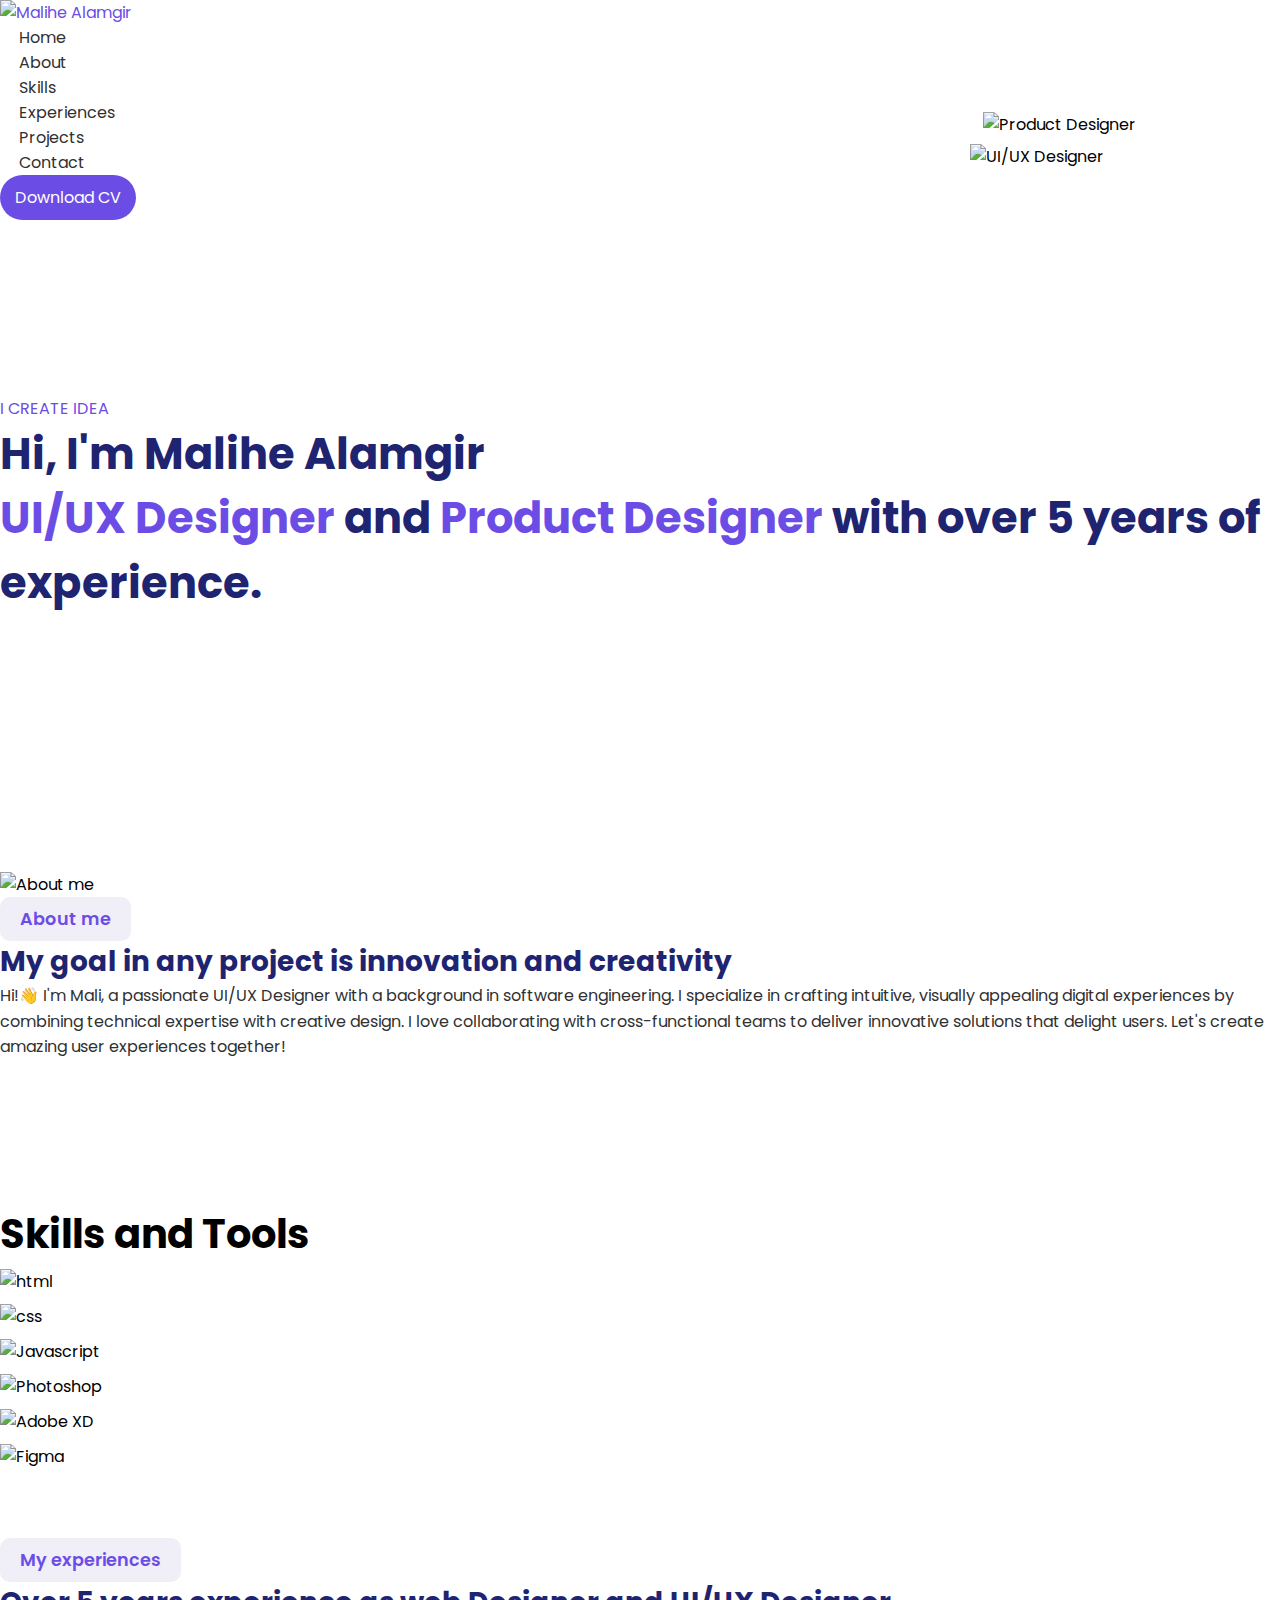
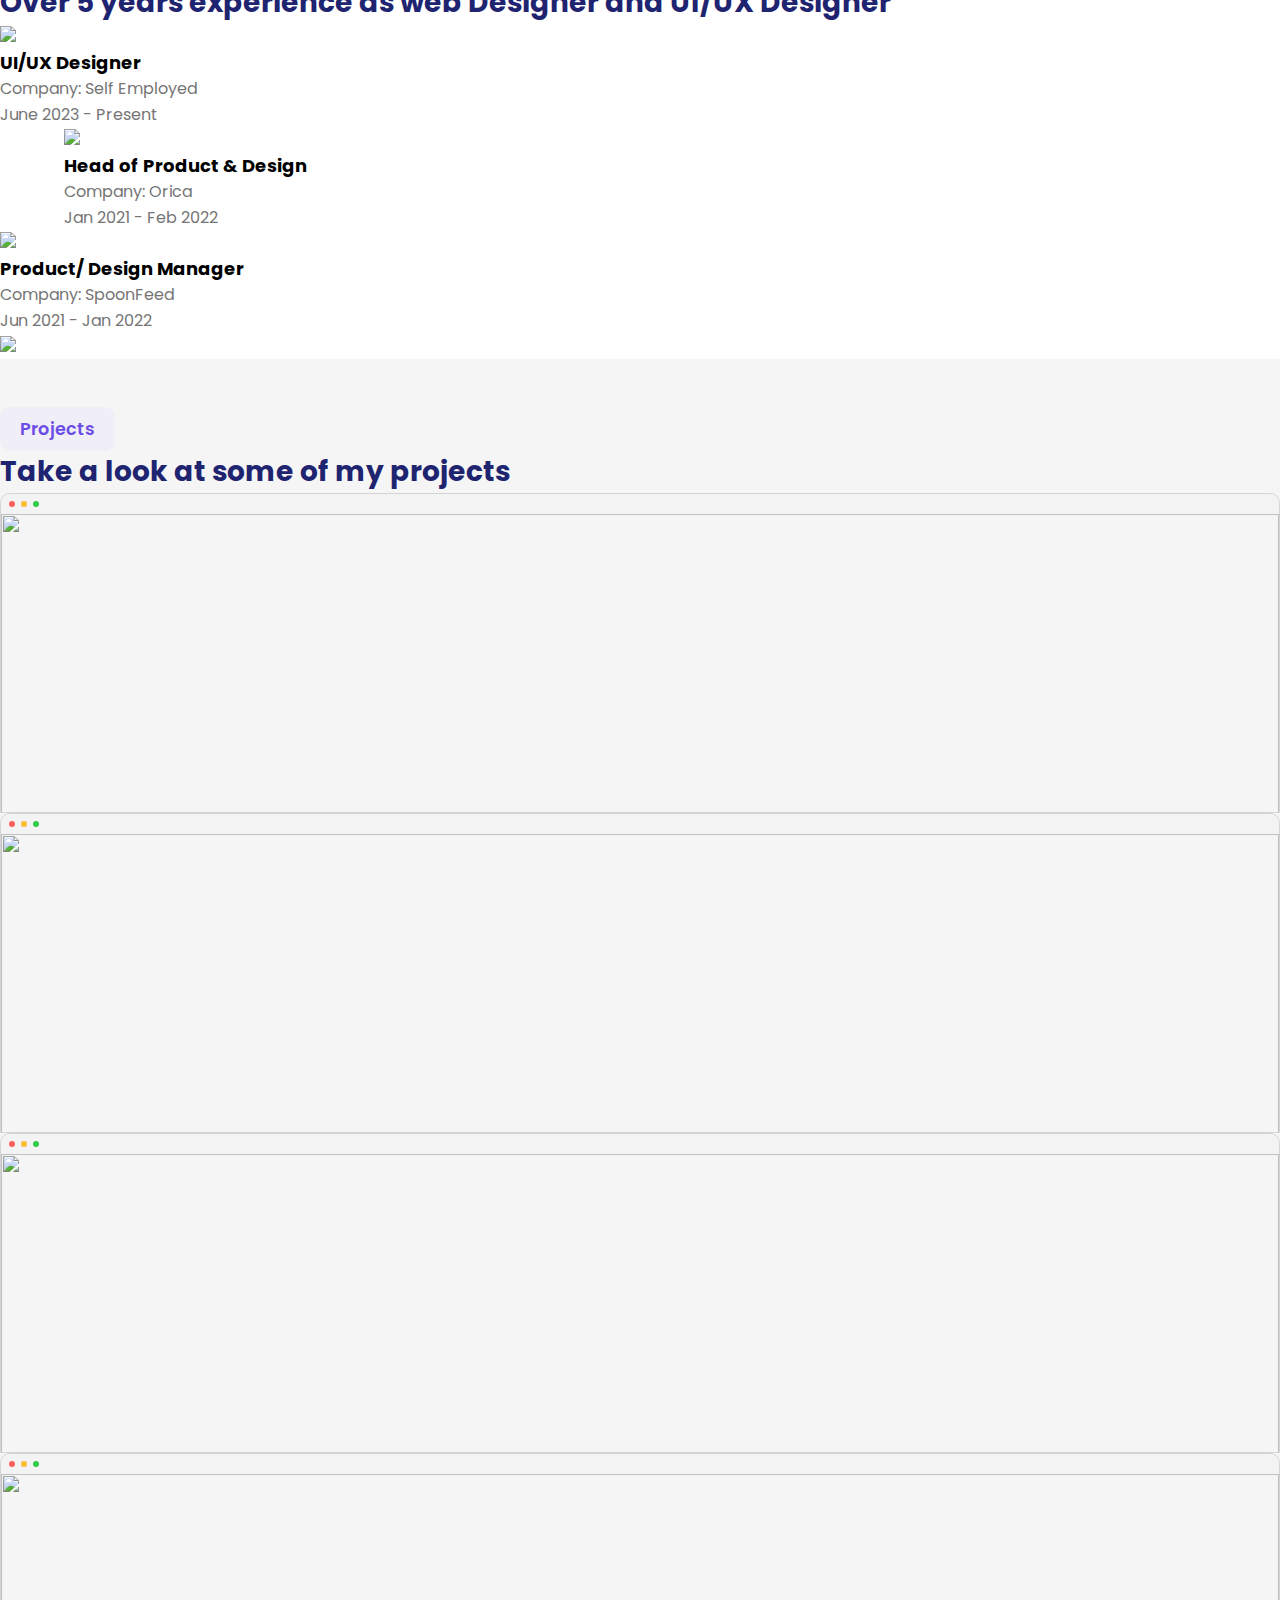
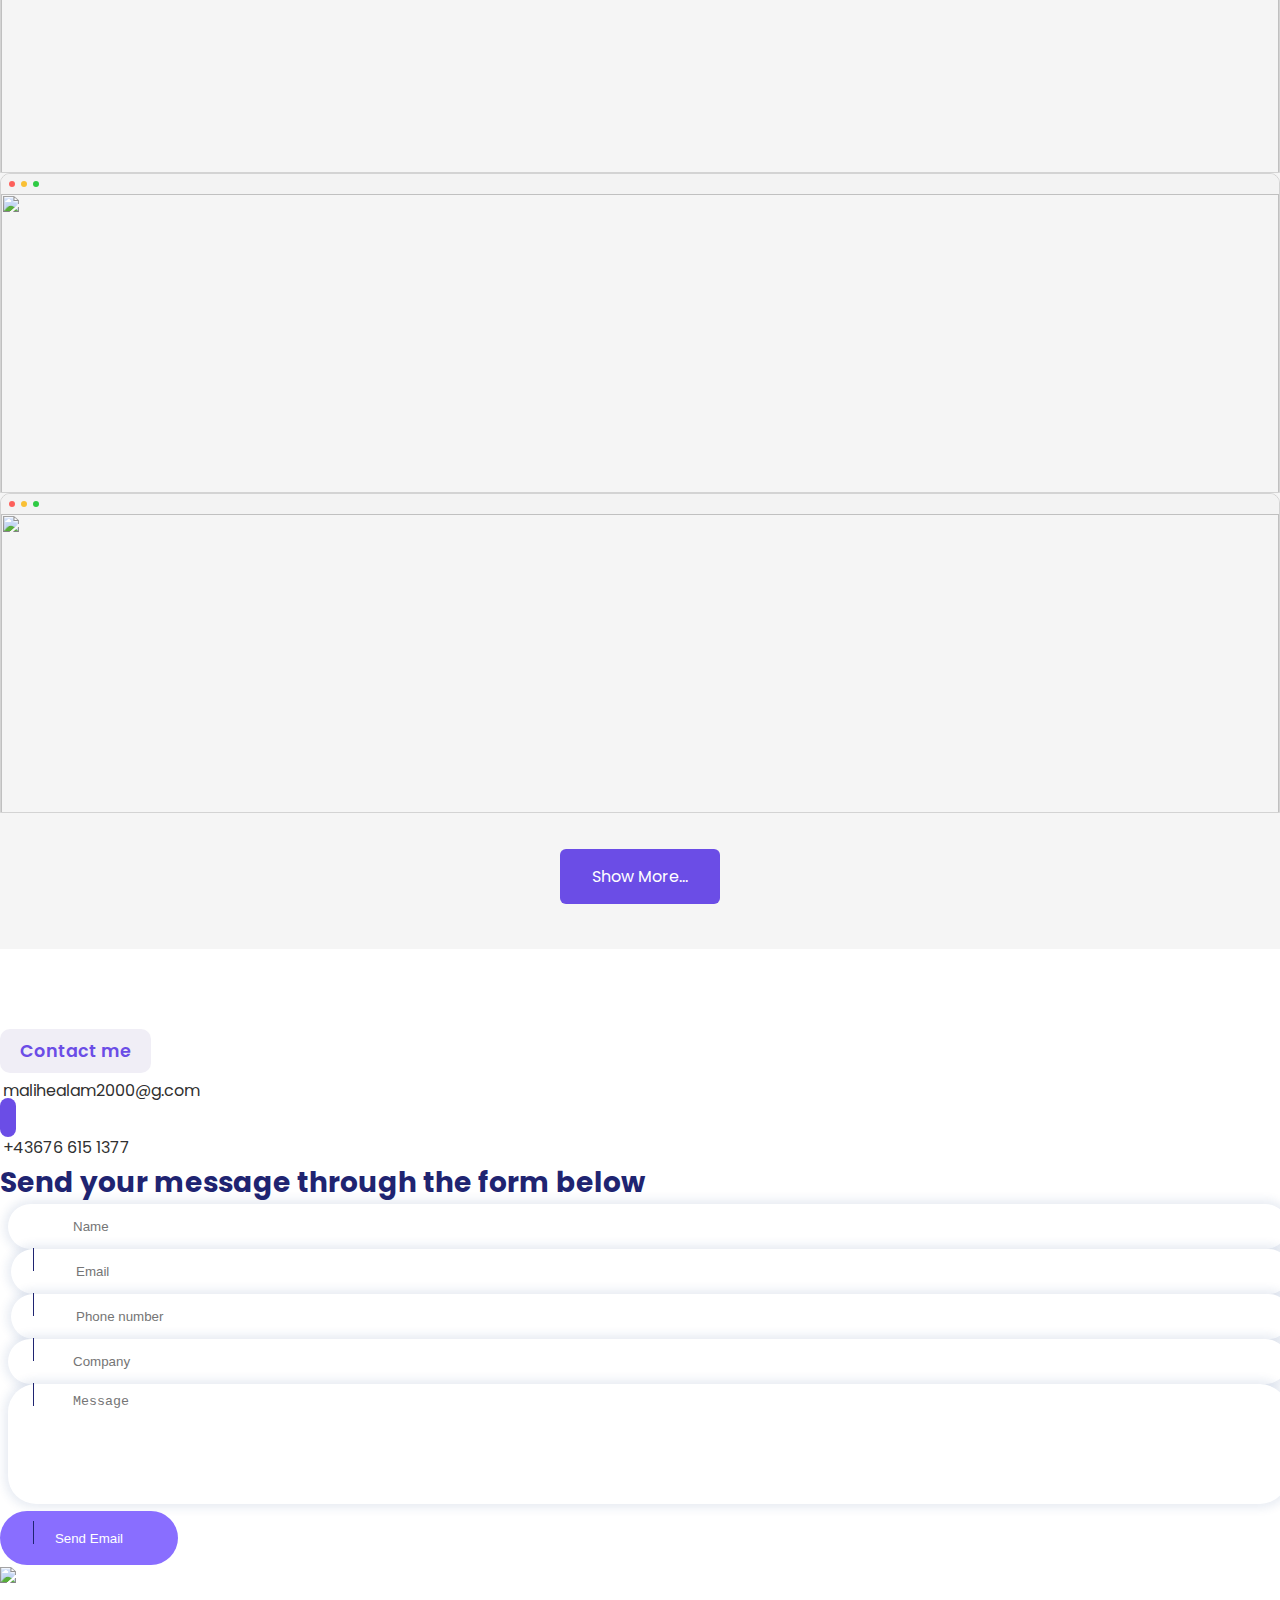
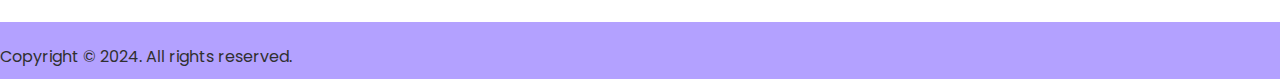
==== index.html @ f6ca687f "project" ====
<!DOCTYPE html>
<html lang="en">
<head>
    <meta charset="UTF-8">
    <meta http-equiv="X-UA-Compatible" content="IE=edge">
    <meta name="viewport" content="width=device-width, initial-scale=1.0">
    <link rel="icon" type="image/x-icon" href="./img/favi.png">
    <link href="https://cdn.jsdelivr.net/npm/bootstrap@5.0.2/dist/css/bootstrap.min.css" rel="stylesheet" integrity="sha384-EVSTQN3/azprG1Anm3QDgpJLIm9Nao0Yz1ztcQTwFspd3yD65VohhpuuCOmLASjC" crossorigin="anonymous">
    <link rel="stylesheet" href="https://cdnjs.cloudflare.com/ajax/libs/font-awesome/6.1.1/css/all.min.css" integrity="sha512-KfkfwYDsLkIlwQp6LFnl8zNdLGxu9YAA1QvwINks4PhcElQSvqcyVLLD9aMhXd13uQjoXtEKNosOWaZqXgel0g==" crossorigin="anonymous" referrerpolicy="no-referrer" />
    <link rel="stylesheet" href="./style.css">
    
      <title>Malihe Alamgir Portfolio</title>
</head>
<body>
  
  <!--===================Nav=========================-->
    <nav class="navbar navbar-expand-lg navbar-light  fixed-top">
        <div class="container">
          <a class="navbar-brand" href="index.html"><img src="./img/logo.png" alt="Malihe Alamgir"></a>
          <button class="navbar-toggler" type="button" data-bs-toggle="collapse" data-bs-target="#navbarSupportedContent" aria-controls="navbarSupportedContent" aria-expanded="false" aria-label="Toggle navigation">
            <span class="navbar-toggler-icon"></span>
            
          </button>
          <div class="collapse navbar-collapse" id="navbarSupportedContent">
            <ul class="navbar-nav me-auto mb-2 mb-lg-0">
              <li class="nav-item">
                <a class="nav-link active" aria-current="page" href="#hero">Home</a>
              </li>
              <li class="nav-item">
                <a class="nav-link" href="#about">About</a>
              </li>
              <li class="nav-item">
                <a class="nav-link" href="#skills">Skills</a>
              </li>
              <li class="nav-item">
                <a class="nav-link" href="#exp">Experiences</a>
              </li>
              
              <li class="nav-item">
                <a class="nav-link" href="#proj">Projects</a>
              </li>
              <li class="nav-item">
                <a class="nav-link" href="#contact">Contact</a>
              </li>
              <li class="nav-item">
                <a class="nav-link cv" href="./img/Resume.pdf" target="_blank">Download CV</a>
              </li>
            
            </ul>
          
          </div>
        </div>
      </nav>
      <!--===================End Nav=========================-->

     
      <!--===================Hero=========================-->
      <section class="hero" id="hero">
        <div class="container">
            <div class="row">
                <div class="col-md-7">
                  <p class="praph mt-5">I CREATE IDEA</p>
                    <h1 class="title-bold mb-3 mt-2">Hi, I'm Malihe Alamgir<br>
                    <span class="primary">UI/UX Designer</span> and  <span class="primary">Product Designer </span>with over 5 years of experience.</h1>
                 
                </div>
                <div class="col-md-5">
                    <img src="./img/vector1.svg" alt="Product Designer" class="vector1">
                        <img src="./img/blob.svg" alt="UI/UX Designer" class="boble">
                       
                </div>
            </div>
        </div>
      </section>

      <!--===================End Hero=========================-->

      <!--===================About=========================-->

      <section class="about" id="about">
          <div class="container">
            <div class="row">
                <div class="col-md-6">
                      <img src="./img/about.svg"  class="about" alt="About me">
                </div>
                <div class="col-md-6 align-self-center">
                  <p class="tag mb-4">About me</p>
                  <h2 class="title-medium mb-3">My goal in any project is innovation and creativity</h2>
                  <p>
                    Hi!👋 I'm Mali, a passionate UI/UX Designer with a background in software engineering. I specialize in crafting intuitive, visually appealing digital experiences by combining technical expertise with creative design. I love collaborating with cross-functional teams to deliver innovative solutions that delight users. Let's create amazing user experiences together! 
                  </p>
                
                 
              </div>
            </div>
          </div>
          
      </section>

       <!--===================End About=========================-->

        <!--===================Skills=========================-->

        <section class="skill" id="skills">
          <div class="container">
            <h2 class="text-white text-center mb-5 font-weight-bold title">Skills and Tools</h2>
            <div class="row">
              <div class="col-md-2">
                <img src="./img/html.svg" alt="html">
              </div>
              <div class="col-md-2">
                <img src="./img/css.svg" alt="css">
              </div>
              <div class="col-md-2">
                <img src="./img/JS.svg" alt="Javascript">
              </div>
              <div class="col-md-2">
                <img src="./img/photoshop.svg" alt="Photoshop">
              </div>
            
                <div class="col-md-2">
                  <img src="./img/xd.svg" alt="Adobe XD">
                </div>
                <div class="col-md-2">
                  <img src="./img/figma.svg" alt="Figma">
                </div>
                
                
              </div>
              
              
            
          </div>
   
        </section>
 <!--===================End Skills=========================-->

 <!--===================Experince=========================-->

 <section class="experince mt-5 mb-5" id="exp">
   <div class="container">
     <div class="row">
       <div class="col-md-6">
        <p class="tag mb-4 ">My experiences</p>
        <h2 class="title-medium mb-5">Over 5 years experience as web Designer  and UI/UX Designer</h2>
        <div class="row">
            <div class="col-md-6 image ex-icon icon1">
        <img src='./img/exp1.png' />
        </div>
        <div class="col-md-6 des">
            <h5>UI/UX Designer </h5>
            <p>Company: Self Employed <br/>
            June 2023 - Present
            </p>
        </div>
        </div>

        <div class="row ml-4">
            <div class="col-md-6 image ex-icon icon2">
        <img src='./img/exp2.png' />
        </div>
        <div class="col-md-6 des">
            <h5>Head of Product & Design</h5>
            <p>Company: Orica  <br/>
            Jan 2021 - Feb 2022
            </p>
        </div>
        </div>

        <div class="row">
            <div class="col-md-6 image ex-icon icon3">
        <img src='./img/exp3.png' />
        </div>
        <div class="col-md-6 des">
            <h5>Product/ Design Manager </h5>
            <p>Company: SpoonFeed <br/>
            Jun 2021 - Jan 2022
            </p>
        </div>
        </div>
       </div>
       <div class="col-md-6  align-self-center">
        <img src="./img/img5.png" class="expr-img"  />
       </div>
     </div>
   </div>
 </section>
     <!--===================End Experince=========================-->


      <!--===================Projetcs=========================-->
      <section class="projects mt-5 mb-5" id="proj">
        <div class="container">
          <div class="text-center">
            <p class="tag mb-4  ">Projects</p>
          </div>
          <h2 class="title-medium mb-9  text-center ">Take a look at some of my projects</h2>
          <div class="row">
            <div class="col-md-4">
              <div class='card mt-4'>
                <div class='card-browser'>
                    <div class='circle'></div>
                    <div class='circle'></div>
                    <div class='circle'></div>
                    
                </div>
                <img src="./img/project/arya/1.jpg" class='card-img' />
                <a href="./projects/arya.html">
                <div class='overlay'>
                   <p class='projectname'>Arya Website</p>
             <i class='fas fa-eye showmore'></i>
     
              </div>
            </a>
              
             </div>
            </div>
            <div class="col-md-4">
              <div class='card mt-4'>
                <div class='card-browser'>
                    <div class='circle'></div>
                    <div class='circle'></div>
                    <div class='circle'></div>
                    
                </div>
                <img src="./img/project/payment/pr.png" class='card-img' />
                <a href="./projects/paymentapp.html">
                <div class='overlay'>
                   <p class='projectname'>Payment app</p>
             <i class='fas fa-eye showmore'></i>
     
              </div>
            </a>
              
             </div>
            </div>
            <div class="col-md-4">
              <div class='card mt-4'>
                <div class='card-browser'>
                    <div class='circle'></div>
                    <div class='circle'></div>
                    <div class='circle'></div>
                    
                </div>
                <img src="./img/project/concert/4.jpg" class='card-img' />
                <a href="./projects/concert.html">
                <div class='overlay'>
                   <p class='projectname'>LiveSeats Ticket App</p>
             <i class='fas fa-eye showmore'></i>
     
              </div>
            </a>
              
             </div>
            </div>
          </div>

          <div class="row">
            <div class="col-md-4">
              <div class='card mt-4'>
                <div class='card-browser'>
                    <div class='circle'></div>
                    <div class='circle'></div>
                    <div class='circle'></div>
                    
                </div>
                <img src="./img/project/fer/1.jpg" class='card-img' />
                <a href="./projects/fer.html">
                  <div class='overlay'>
                     <p class='projectname'>Fer-Immo Website </p>
             <i class='fas fa-eye showmore'></i>
     
              </div>
            </a>
              
             </div>
            </div>
            <div class="col-md-4">
              <div class='card mt-4'>
                <div class='card-browser'>
                    <div class='circle'></div>
                    <div class='circle'></div>
                    <div class='circle'></div>
                    
                </div>
                <img src="./img/project/fitness/1.png" class='card-img' />
                <a href="./projects/fitness.html">
                <div class='overlay'>
                   <p class='projectname'>Gym App</p>
             <i class='fas fa-eye showmore'></i>
     
              </div>
            </a>
              
             </div>
            </div>
            <div class="col-md-4">
              <div class='card mt-4'>
                <div class='card-browser'>
                    <div class='circle'></div>
                    <div class='circle'></div>
                    <div class='circle'></div>
                    
                </div>
                <img src="./img/project/designsystem/pr.jpg" class='card-img' />
                <a href="./projects/designsystem.html">
                <div class='overlay'>
                   <p class='projectname'>Design System </p>
             <i class='fas fa-eye showmore' ></i>
     
              </div>
            </a>
              
             </div>
            </div>

           
          </div>
       
       
          <div style="text-align:center; margin-top: 1.5rem;"> <a href="./projects.html" class="readmore">Show More...</a></div>
         
        </div>
      </section>
      
      <!--===================End Projetcs=========================-->

      
      <!--===================Contact=========================-->

      <section class="contact  mt-6 mb-5" id="contact">
        <div class="container">
          <div class="row">
            <div class="col-md-6">
              <p class="tag mb-4">Contact me</p>
              <div class="row">
                <div class="col-md-6 col-sm-12">
                  <div class='email'>
                    <p><i class="fa fa-envelope"></i>malihealam2000@g.com</p>
                    <p class='mt-3 mb-3 social-desk'>
                      
                      
                      <a href="https://www.linkedin.com/in/mali-alam/" target="_blank"> <i class="fab fa-linkedin-in"></i></a>
                      
                    </p>
                    </div>
                </div>

                 <div class="col-md-6 col-sm-12">
                  <div class='phonr'>
                    <p><i class="fa fa-phone"></i> +43676 615 1377</p>

                    <p class='mt-3  social-mobile'>
                      <a href="https://www.linkedin.com/in/mali-alam/" target="_blank"> <i class="fab fa-linkedin-in"></i></a>
                   
                    </p>
                    </div>
                </div>
              </div>

              <h2 class="title-medium mt-4">Send your message through the form below</h2>
              <form id="my-form" action="https://formspree.io/f/mnqeedqg" method="POST">
              <div class="row">
                <div class="col-md-6">
                  <i class="fa fa-user fieldIcon"></i>
                  <input type="text" name="name" id="name"  class=" block" placeholder='Name' required/>
                </div>
                <div class="col-md-6">
                  <i class="fa fa-envelope fieldIcon"></i>
                  <input  type="email"  name="email"  id="email"  class=" block"  placeholder='Email' required/>
                </div>
              </div>

              <div class="row">
                <div class="col-md-6">
                  <i class="fa fa-phone fieldIcon"></i>
                  <input    type="number"   name="phone"  id="phone"   class=" block"  placeholder='Phone number'  require/>
                </div>
                <div class="col-md-6">
                  <i class="fa fa-building fieldIcon"></i>
                  <input  type="text" name="company" id="company"  class=" block" placeholder='Company'/>
                </div>
              </div>
              <div class="row">
                <div class="col-md-12">
                  <i class="fa fa-comment fieldIcon"></i>
                  <textarea id="message"  row="10"  placeholder="Message" required ></textarea>
                </div>
              </div>
              <button class="mt-3 submit">Send Email </button>
            </form>
              <div class="alert alert-success  mt-4" role="alert" id="my-form-status">
               
              </div>
            </div>
 
            <div class="col-md-6">
              <img src='./img/contact.svg' class="contact-img"  />
            </div>
          </div>
        </div>
      </section>    
      <!--===================End Contact=========================-->
  
       <!--===================Footer=========================-->
       <div class='footer'>
        <p class='text-white text-center'>Copyright © 2024. All rights reserved.</p>
    </div>



    <script src="https://cdn.jsdelivr.net/npm/@popperjs/core@2.9.2/dist/umd/popper.min.js" integrity="sha384-IQsoLXl5PILFhosVNubq5LC7Qb9DXgDA9i+tQ8Zj3iwWAwPtgFTxbJ8NT4GN1R8p" crossorigin="anonymous"></script>
    <script src="https://cdn.jsdelivr.net/npm/bootstrap@5.0.2/dist/js/bootstrap.min.js" integrity="sha384-cVKIPhGWiC2Al4u+LWgxfKTRIcfu0JTxR+EQDz/bgldoEyl4H0zUF0QKbrJ0EcQF" crossorigin="anonymous"></script>  
 
    <script src="app.js"></script>

   
</body>
</html>
---- style.css ----
@import url('https://fonts.googleapis.com/css2?family=Poppins:ital,wght@0,200;0,300;0,500;0,600;0,700;1,200&display=swap');
*,*::after,*::before{
    box-sizing: border-box;
    margin:0;
    padding:0;
    outline:0 !important;
}
*:focus {
    outline: 0 !important;
    border: none !important;
}

:root{
    --color-white:hsl(252,30%,100%);
    --color-light:hsl(252,30%,95%);
    --color-gray:hsl(252,15%,65%);
    --color-primary:hsl(252,75%,60%);
    --color-secondary:rgb(177, 158, 255);
    --color-success:hsl(120,95%,65%);
     --color-danger:hsl(0,95%,65%);
     --color-dark:rgb(31, 36, 113);
     --color-black:rgb(48, 48, 48);
 
     --border-radius:2rem ;
     --card-border-radius:1rem;
     --btn-padding:0.6rem 2rem;
     --search-padding:0.6rem 1rem;
     --card-padding:1rem;
 
 
     --sticky-top-left:5.4rem;
     --stiky-top-right:-18rem;
 }
 ::selection {
    background: var(--color-primary); /* WebKit/Blink Browsers */
    color: #fff;
  }
  ::-moz-selection {
    background:  var(--color-primary); /* Gecko Browsers */
    color: #fff;
  }
 html {
    scroll-behavior: smooth;
  }
 body{
    font-family: 'Poppins', sans-serif;
 }
 p{
     margin: 0;
     color: var(--color-black);
     line-height: 1.6;
}
 a{
     text-decoration:none;
     color:inherit;
     cursor: pointer;
 }
 a:hover{
     color: var(--color-primary);
 }
 .mt-7{
    margin-top: 7rem;
 }
 .navbar-collapse{
     flex-grow: unset !important;
 }
 .navbar-expand-lg .navbar-nav .nav-link{
     padding: 0 1.2rem ;
     color: var(--color-black);
     transition: all 0.2s ease
 }
 .navbar-expand-lg .navbar-nav .nav-link:hover{
     color: var(--color-dark)
 }
 .navbar-expand-lg .navbar-nav{
    align-items: center;
 }
 a.nav-link.cv{
    background: var(--color-primary);
    color: #fff !important;
    padding: 10px 15px !important;
    border-radius: 50px;
    transition: all 0.5s ease-in-out;
 display: inline-block;}
 a.nav-link.cv:hover{
     background: var(--color-dark)
 }

 .navbar-light .navbar-toggler{
     border: none !important;
 }
 .navbar-light .navbar-toggler{
     border: none !important;
 }
 @media (max-width:980px) {
    .navbar-expand-lg .navbar-nav{
        align-items: flex-start;
    }
    li.nav-item{
        padding: 0.5rem 0;
        border-bottom: solid 1px #eee;
        width: 100%;
        display: none;
    }
    li.nav-item:last-child{
        border-bottom: none;
        display: block;
    }    
    ul.navbar-nav {
        background: #fff;
        padding: 0.75rem;
        box-shadow: 1px 1px 4px 1px #ccc;
     
    }
    .hero{
        background-image: url('../../img/heroback.png') ;
        background-position:  center center;
       
        background-repeat: no-repeat;
       padding-top:7em !important;
       height:745px ;
        width: 100%;
        top: 0;
        background-size:inherit, cover;
        z-index: -1;
    }
    .vector1,.boble{
        display:none;
    }
   
 }


 .hero{
    background-image: url('./img/pic3.png'),url('./img/heroback.png') ;
    background-position: left top, top center;
    background-size: inherit,cover;
    background-repeat: no-repeat;
    width: 100%;
    top: 0;
    z-index: -1;
   padding: 11em 0 16em;
background-size:inherit, cover;
}
.bg-white{
    background-color: #fff;
    box-shadow: 1px -2px 9px 0px #373737;
}
.title{
    font-size: 2.5rem;
}
.title-bold{
    color: var(--color-dark);
    font-weight: bold;
    font-size: 2.7rem;
line-height: 1.5;
}
.title-medium{
    color: var(--color-dark);
    font-weight: bold;
    font-size: 1.75rem;
line-height: 1.5;}
.font-weight-bold{
    font-weight: bold;
}

.fa-dribbble ,.fa-linkedin-in,.fa-skype{
    background-color: var(--color-primary);
    color: white;
    height: 32px;
    width: 32px;
    border-radius: 100px;
    padding: 8px;
    margin: 0 5px 0 0px;
    cursor: pointer;
}

.vector1{
    position: absolute;
    top: 7rem;
    right: 9rem;
    animation: vector1 5s  infinite;
    z-index: 5;
}

.boble{
    position: absolute;
    right: 11em;
    top: 9rem;
    animation: blob 5s infinite;
}
img.about{
    width:100%;
    max-width: 450px;
    animation:anim 5s infinite;

}

.tag{
    background:var(--color-light);
    color: var(--color-primary);
    padding: 8px 20px;
    display: inline-block;
    border-radius: 10px;
    font-size: 1.1rem;
    font-weight: 600;
  }

  .skill{
    background-image: url('./img/skillback.jpg');
    background-position: center;
    background-repeat:no-repeat;
    background-size: cover;
    margin-top: 5em;
padding: 4rem 0;
}

.skill img{
    width: 100%;
    margin: 5px 0;
}
section#proj {
    background: #f5f5f5;
    padding: 3rem 0 2rem;
}
.praph{
    color: var(--color-primary);
}
@keyframes blob{
    0%{
        transform: translateY(0);
    }
    50%{
        transform: translateY(-30px);
    }
    100%{
        transform: translateY(0);
    }
}
@keyframes vector1{
    0%{
        transform: translateY(0);
    }
    50%{
        transform: translateY(20px);
    }
    100%{
        transform: translateY(0);
    }
}

@keyframes anim{
    0% {
        -webkit-transform: rotate(
    -1deg) translate(-2px,-2px);
        transform: rotate(
    -1deg) translate(-2px,-2px);
    }
    50% {
        -webkit-transform: rotate(
    1deg) translate(2px,2px);
        transform: rotate(
    1deg) translate(2px,2px);
    }
    100% {
        -webkit-transform: rotate(
    -1deg) translate(-2px,-2px);
        transform: rotate(
    -1deg) translate(-2px,-2px);
    }
  }
  
.expr{
    margin-top: 5em;
}
.ex-icon{
    width: auto !important;
}
.des{
    margin-left: 0;
align-self: center;}
.des h5{
    font-weight: bold;
    font-size:18px;
}
.des p{
    color:#757575;
}
.ex-icon{
    position: relative;
}
.icon1::before{
    content:"";
    background: url('./img/user-experience.png');
    width: 62px;
    height: 62px;
    position: absolute;
    left: 61px;
    top: 50px;
}
.icon2::before{
    content:"";
    background: url('./img/ui-design.png');
    width: 62px;
    height: 62px;
    position: absolute;
    left: 69px;
    top: 50px;
}
.icon3::before{
    content:"";
    background: url('./img/graphic-design.png');
    width: 62px;
    height: 62px;
    position: absolute;
    left: 58px;
    top: 50px;
}
.expr-img{
    animation:anim 5s infinite;
    width: 100%;
}
.ml-4{
    margin-left: 4rem;
}

/********Projets************************/
.card{
    width: 100%;
    height: 320px;
    border: solid 1px rgb(211, 211, 211);
    border-radius: 10px 10px 0 0;
    overflow: hidden;
    position: relative;
}
.card-browser{
    height: 20px;
    background-color: rgb(243, 243, 243);
    display: flex;
    align-items: center;
    padding-left: 5px;
    position: sticky;
    z-index: 2;
}
.circle{
    width: 6px;
    height: 6px;
    border-radius: 50%;
    margin: 0 3px;
   
}
.circle:first-child{
    background-color: #FD605B;
}
.circle:nth-child(2){
    background-color: #F9C035;
}
.circle:last-child{
    background-color:#2FCB44;
}
.card-img{
    width: 100%;
    object-fit: cover;
    height: 300px;
   
}
.overlay {
    position: absolute;
    z-index: 1;
    background: #000;
    opacity: 0;
    width: 100%;
    height: 300px;
    top: 17px;
    transition: all 0.6s ease-in;
    cursor: pointer;
}
.showmore{
    z-index: 8;
    color: #fff;
    position: absolute;
    left: 46%;
    top: 30%;
    right: 0;
    font-size: 20px;
    background: #896EFF;
    opacity: 0;
    display: inline-block;
    width: 40px;
    height: 40px;
    border-radius: 50%;
    padding: 11px 9px;
    transition: all 0.4s ease-in-out;
}
.projectname{
    position: relative;
    top: 20%;
    font-size: 19px;
    color: #fff;
    display: block;
    margin: auto;
    width: 100%;
    opacity: 0;
    text-align: center;

    transition: all 0.4s ease-in-out;
}

 .overlay:hover{
    opacity: 0.9;
}
.overlay:hover .showmore{
    opacity: 1;
    top: 49%;
}

.overlay:hover .projectname{
    opacity: 1;
    top: 35%;
}

/*******************Contact************************/
.contact{
    margin-top: 5em;
    background: url('./img/bg1.jpg') no-repeat;
    background-size: cover;
    background-position: center;
}

.contact-img{
    animation: anim 5s infinite;
   
width: 100%;}
i.fa.fa-envelope, i.fa.fa-phone{
    color: var(--color-primary);
    font-size: 20px;
    margin-right: 3px;
}
input[type="text"], input[type="number"],input[type='email'],textarea{
    border: none;
    box-shadow: 0 0 10px 4px rgb(31 66 135 / 10%);
    padding:10px 20px 10px 65px;
    height:45px;
    border-radius:28px;
    outline:none;
    outline-color: #896EFF;
  transition: all 0.6s ease-in-out;
width: 100%;}
input[type="text"]:focus, input[type="number"]:focus,input[type='email']:focus,textarea:focus{
  
    outline: solid 1px #896EFF !important;
    box-shadow:none;
}
.fieldIcon{
    position: relative;
    top: 34px;
    left: 26px;
    color:#1F2471 !important;
    font-size:16px !important;
    border-right: solid 1px;
    padding-right: 7px;
}
textarea{
    height:120px !important;
    width: 100%;
    resize: none;
}
/* Chrome, Safari, Edge, Opera */
input::-webkit-outer-spin-button,
input::-webkit-inner-spin-button {
  -webkit-appearance: none;
  margin: 0;
}

/* Firefox */
input[type=number] {
  -moz-appearance: textfield;
}
button.submit{
    background-color: #896EFF;
    border-radius: 28px;
    padding: 15px 40px;
    color: #fff;
    transition: all 0.5s ease-in;
    display: inline-block;
    height: 54px;
    width: 178px;
border: navajowhite;
}
button.submit:hover{
    background-color:#6d53e2; 
}
a.readmore {
    background: var(--color-primary);
    color: #fff !important; 
    padding: 1rem 2rem;
    line-height: 5;
    border-radius: 6px;
    text-decoration: none !important;
    margin: auto;
    transition: all 0.5s ease-in-out;
}
a.readmore:hover{
    background-color:#6d53e2;   
}
.alert{
    background-color: white;
    border-left: solid 3px #4CC660;
    border-radius: 3px 0 0 3px;
    padding: 10px 34px;
    
    box-shadow: 1px 1px 7px 0px #ccc;
    display: flex;
    flex-direction: row;
    align-items: center;
}
.alert i{
    font-size: 36px;
    color: #4CC660;
    margin-right: 30px;;
}
.alert p {
    margin: 0;
    color: #000;
    font-weight: normal;
}
.alert p:nth-child(2) {
    margin: 0;
    color: rgb(107, 107, 107) !important;
    font-weight: normal;
    font-size: 13px;
}
.primary{
    color: var(--color-primary);
}
.navbar-toggler:focus{
    box-shadow: none !important;
}
@media(max-width:834px){
    .cnt{
        display: block;
    }
    .contactimage{
        display: none;
    }
    .title-bold{
        font-size: 2rem !important;
    }
}
@media (width:1024px) {
    .contactform p{font-size:13px;}
}

.footer{
    background-color: #B3A1FF;
    padding: 22px 0 9px;
    margin-top: 2em;
  }
@media (max-width:700px){
 
    .title-bold{
        font-size: 2rem !important;
    }
    .hero{
        height: auto;
        padding-bottom: 2rem;
        margin-bottom: 2rem;
    }
    .skill img{
        display: block;
        margin: 5px auto;
        width: 80%;
    }
    .title{
        font-size: 2rem;
    }
    .social-mobile{
        display: block !important;
    }
    .social-desk{
        display: none;
    }
    .phonr{
        margin-top: 1rem;
    }
    .mobile-view{
        width: 100%;
        display: block !important;
    }
    .mobile-view ul{
        list-style-type: none;
        display: flex;
        flex-direction: row;
        align-items: center;
        justify-content: space-between;
    }
    .navigation{
        text-align: center !important;
    }
    nav.navbar.navbar-expand-lg.navbar-light.fixed-top{
       
         border-bottom: solid 1px #ccc;
    }
}

.mobile-view{
    display: none;
}
.social-mobile{
    display: none;
}

  /*! locomotive-scroll v3.5.4 | MIT License | https://github.com/locomotivemtl/locomotive-scroll */
html.has-scroll-smooth {
    overflow: hidden; }
  
  html.has-scroll-dragging {
    -webkit-user-select: none;
    -moz-user-select: none;
    -ms-user-select: none;
    user-select: none; }
  
  .has-scroll-smooth body {
    overflow: hidden; }
  
  .has-scroll-smooth [data-scroll-container] {
    min-height: 100vh; }
  
  .c-scrollbar {
    position: absolute;
    right: 0;
    top: 0;
    width: 11px;
    height: 100vh;
    transform-origin: center right;
    transition: transform 0.3s, opacity 0.3s;
    opacity: 0; }
    .c-scrollbar:hover {
      transform: scaleX(1.45); }
    .c-scrollbar:hover, .has-scroll-scrolling .c-scrollbar, .has-scroll-dragging .c-scrollbar {
      opacity: 1; }
  
  .c-scrollbar_thumb {
    position: absolute;
    top: 0;
    right: 0;
    background-color: black;
    opacity: 0.5;
    width: 7px;
    border-radius: 10px;
    margin: 2px;
    cursor: -webkit-grab;
    cursor: grab; }
    .has-scroll-dragging .c-scrollbar_thumb {
      cursor: -webkit-grabbing;
      cursor: grabbing;
     }
#my-form-status{
  
    display: none;
    
}

.hide{
       animation: message 4s ease-in-out  forwards; 
}
   @keyframes message{
       0%{
           opacity: 1;
           pointer-events: all;
       }
       90%{
        opacity: 1;
        pointer-events: all;
    }
    100%{
        opacity: 0;
        pointer-events: none;
    }
   }



   .intro {
    background: #F5F5FF;
    padding: 8rem 0 3rem;
}
.items{
    display: flex;
    flex-direction: row;
    flex-grow: 1;
    flex-shrink: 1;
    flex-wrap: wrap;
}
.items div{
    margin-right: 3rem ;
}
.image{
    width: 100%;
}
.navigation{
    display: block;
    width: 100%;
    text-align: right;
   
padding: 1.5rem 0 1rem;}
.primary-btn{
   
    background-color: var(--color-primary);
    color: var(--color-white);
    padding: 0.8rem 1rem;
    border-radius: 3px;
    transition: all 0.5s ease-in-out;
    cursor: pointer;
    font-size: 0.9rem;
}

.primary-btn:hover{
   
    background-color: var(--color-secondary);
    color: var(--color-white);
    text-decoration: none;

}
/**************/
a.readmore{
    color:var(--color-primary)  ;
    cursor: pointer;
    text-decoration: underline;
    transition: all 0.5s ease;
}
a.readmore:hover{
    color:var(--color-dark)  ;

   
}


/***********Slide****************/

.carousel-item img{
    width: 100%;
}

.carousel-control-prev {
    left: -52px !important;
}
.carousel-control-next{
    right: -52px !important;
}
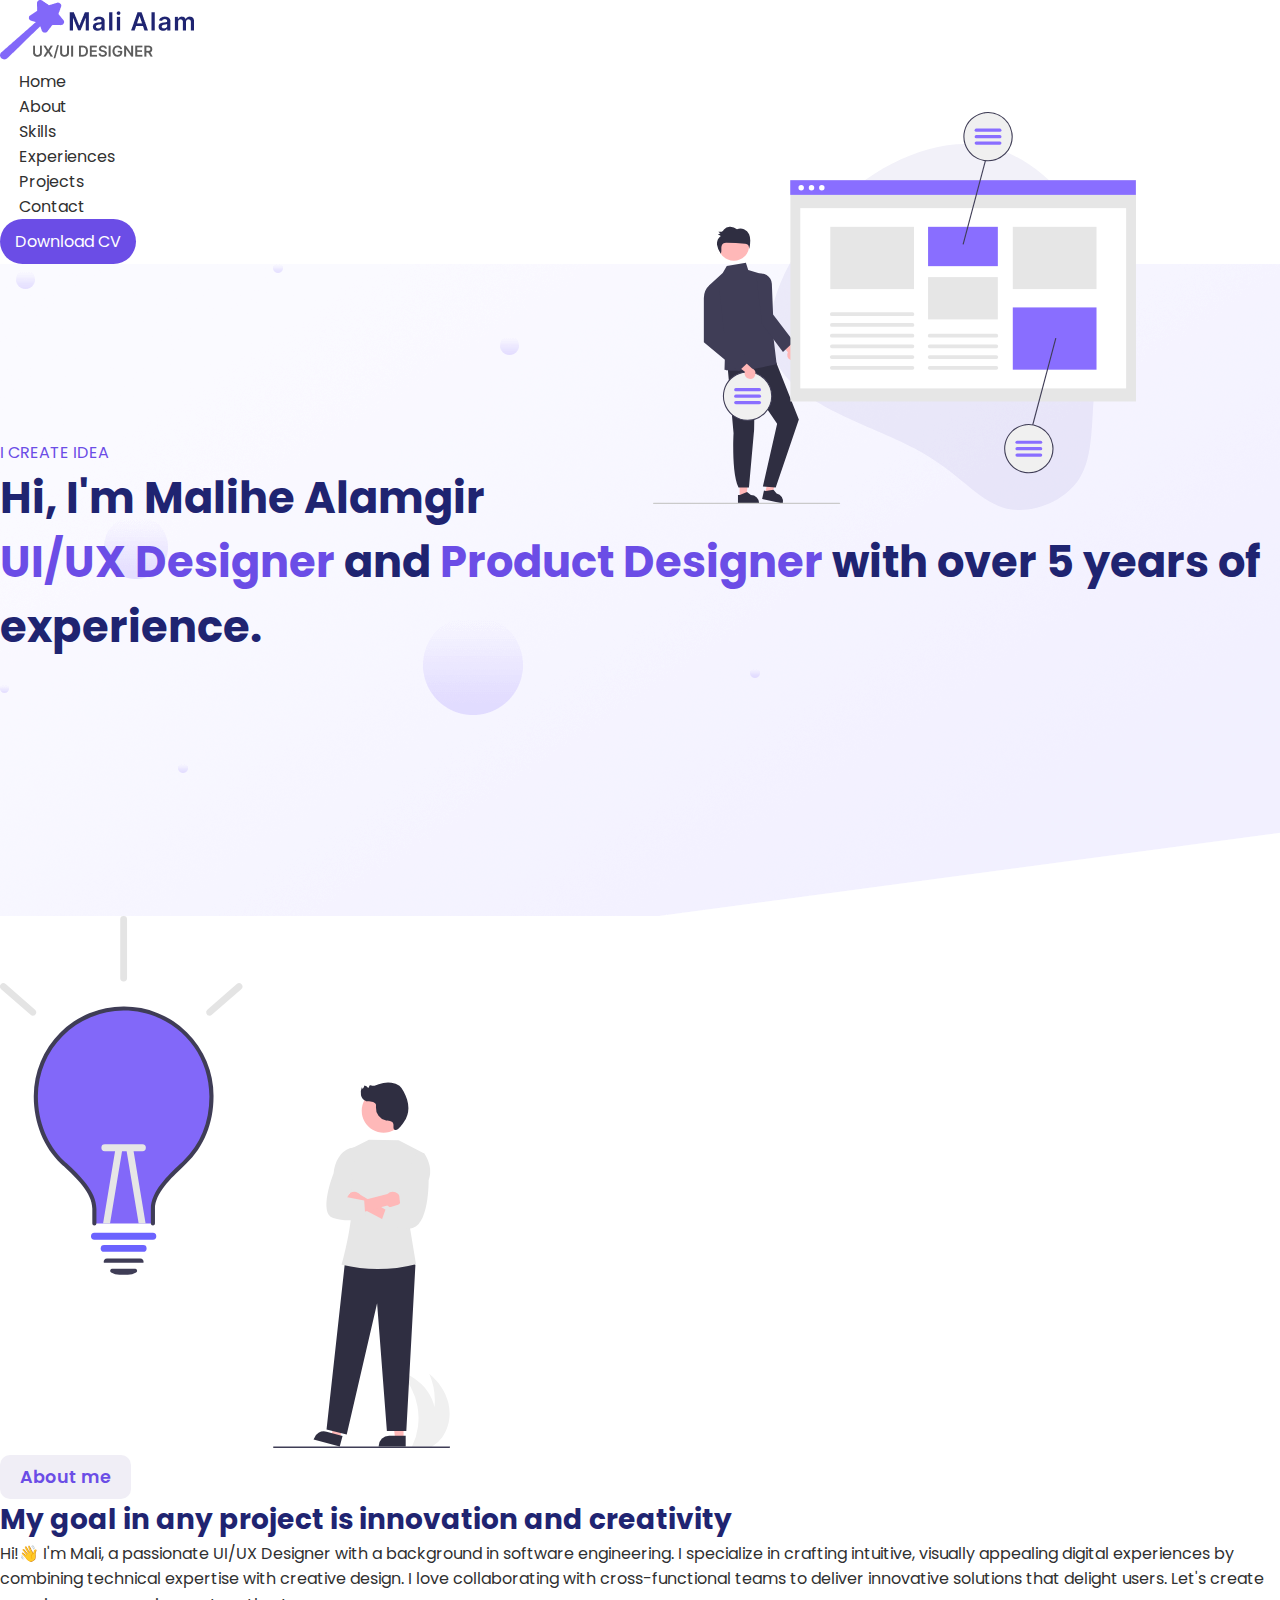
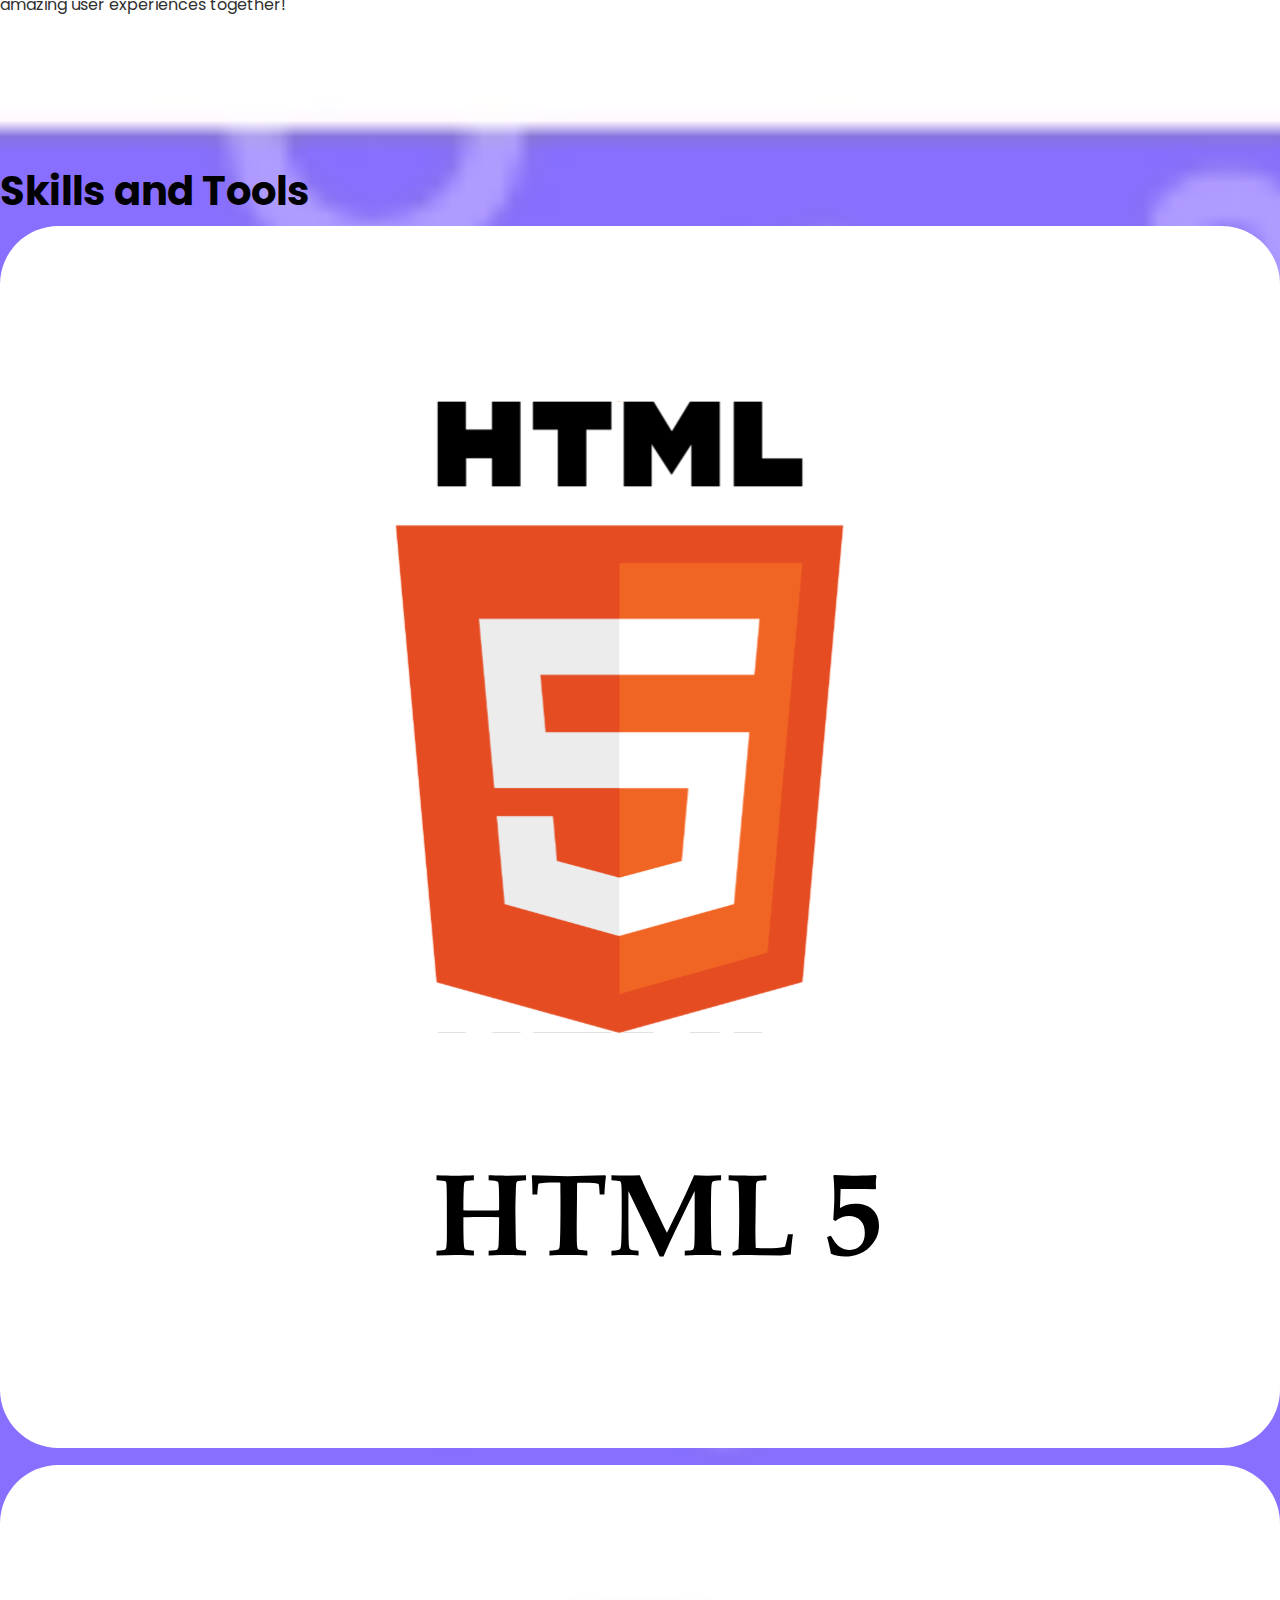
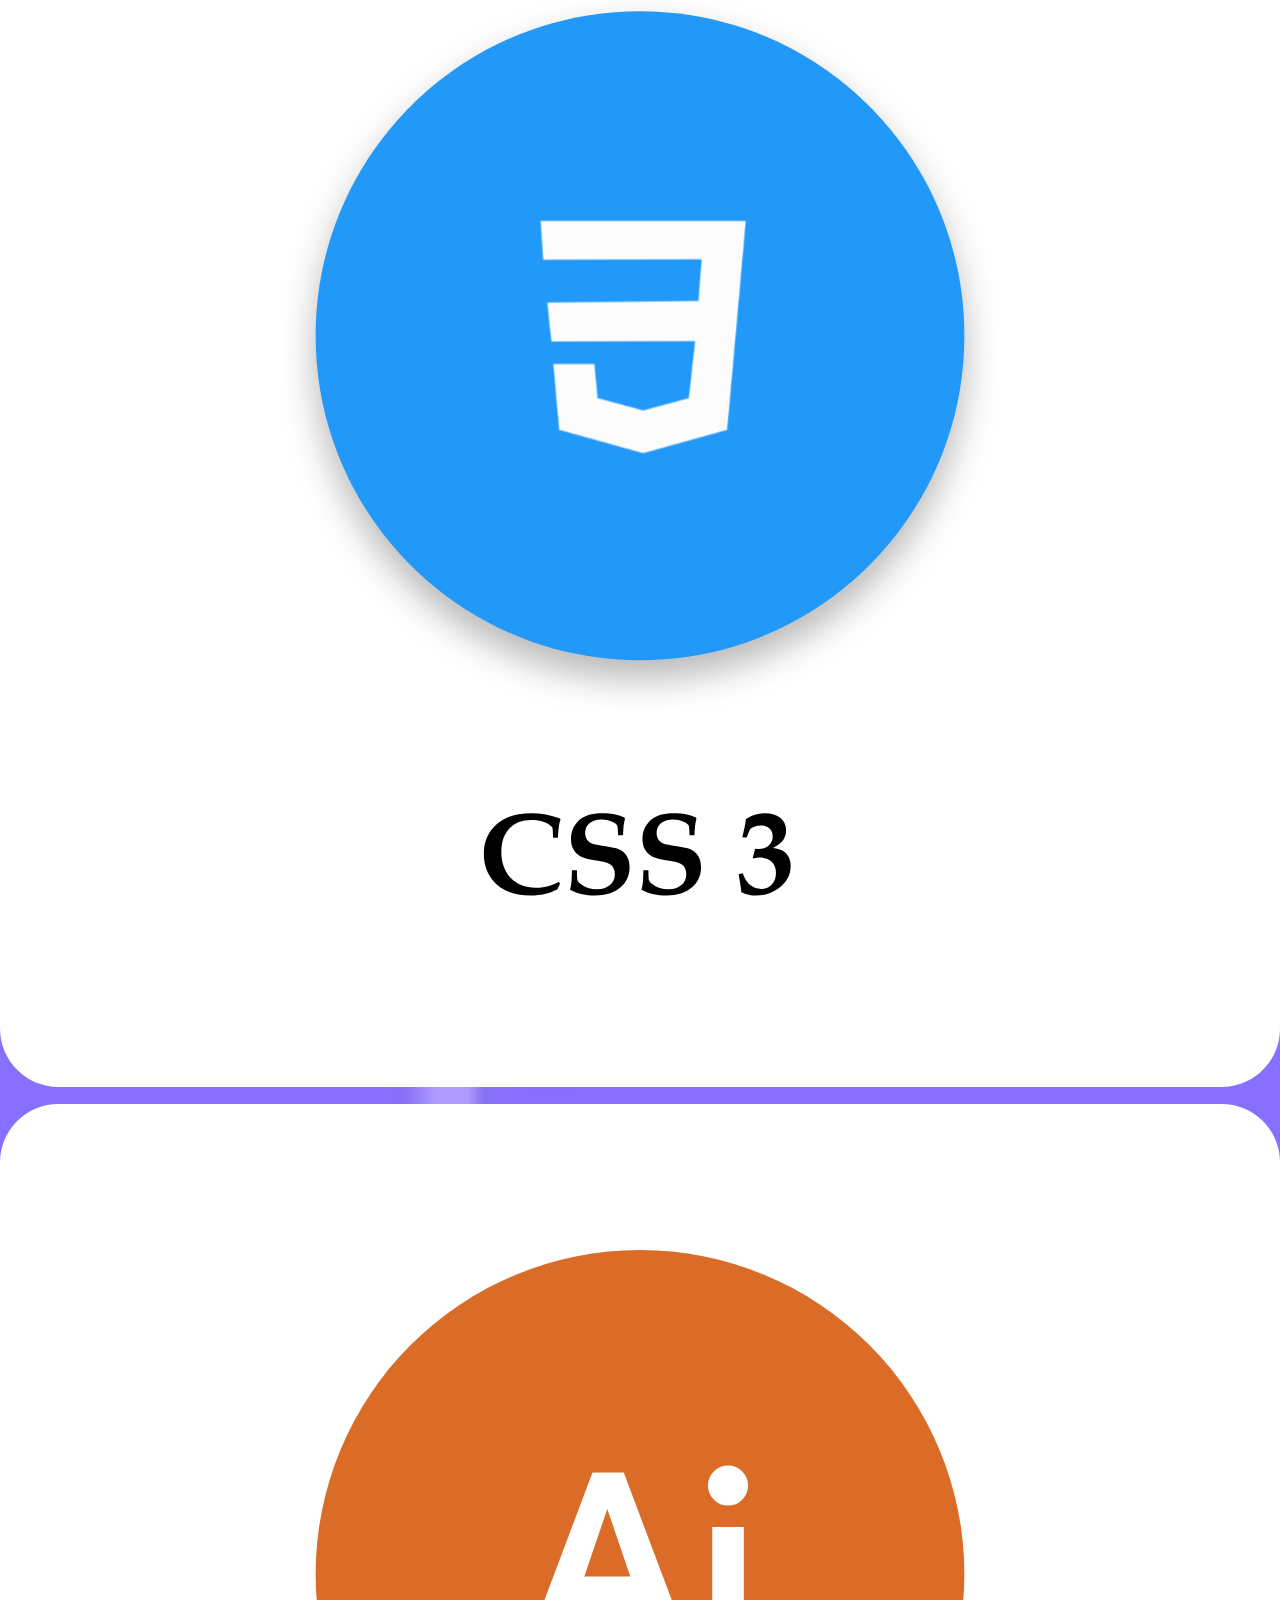
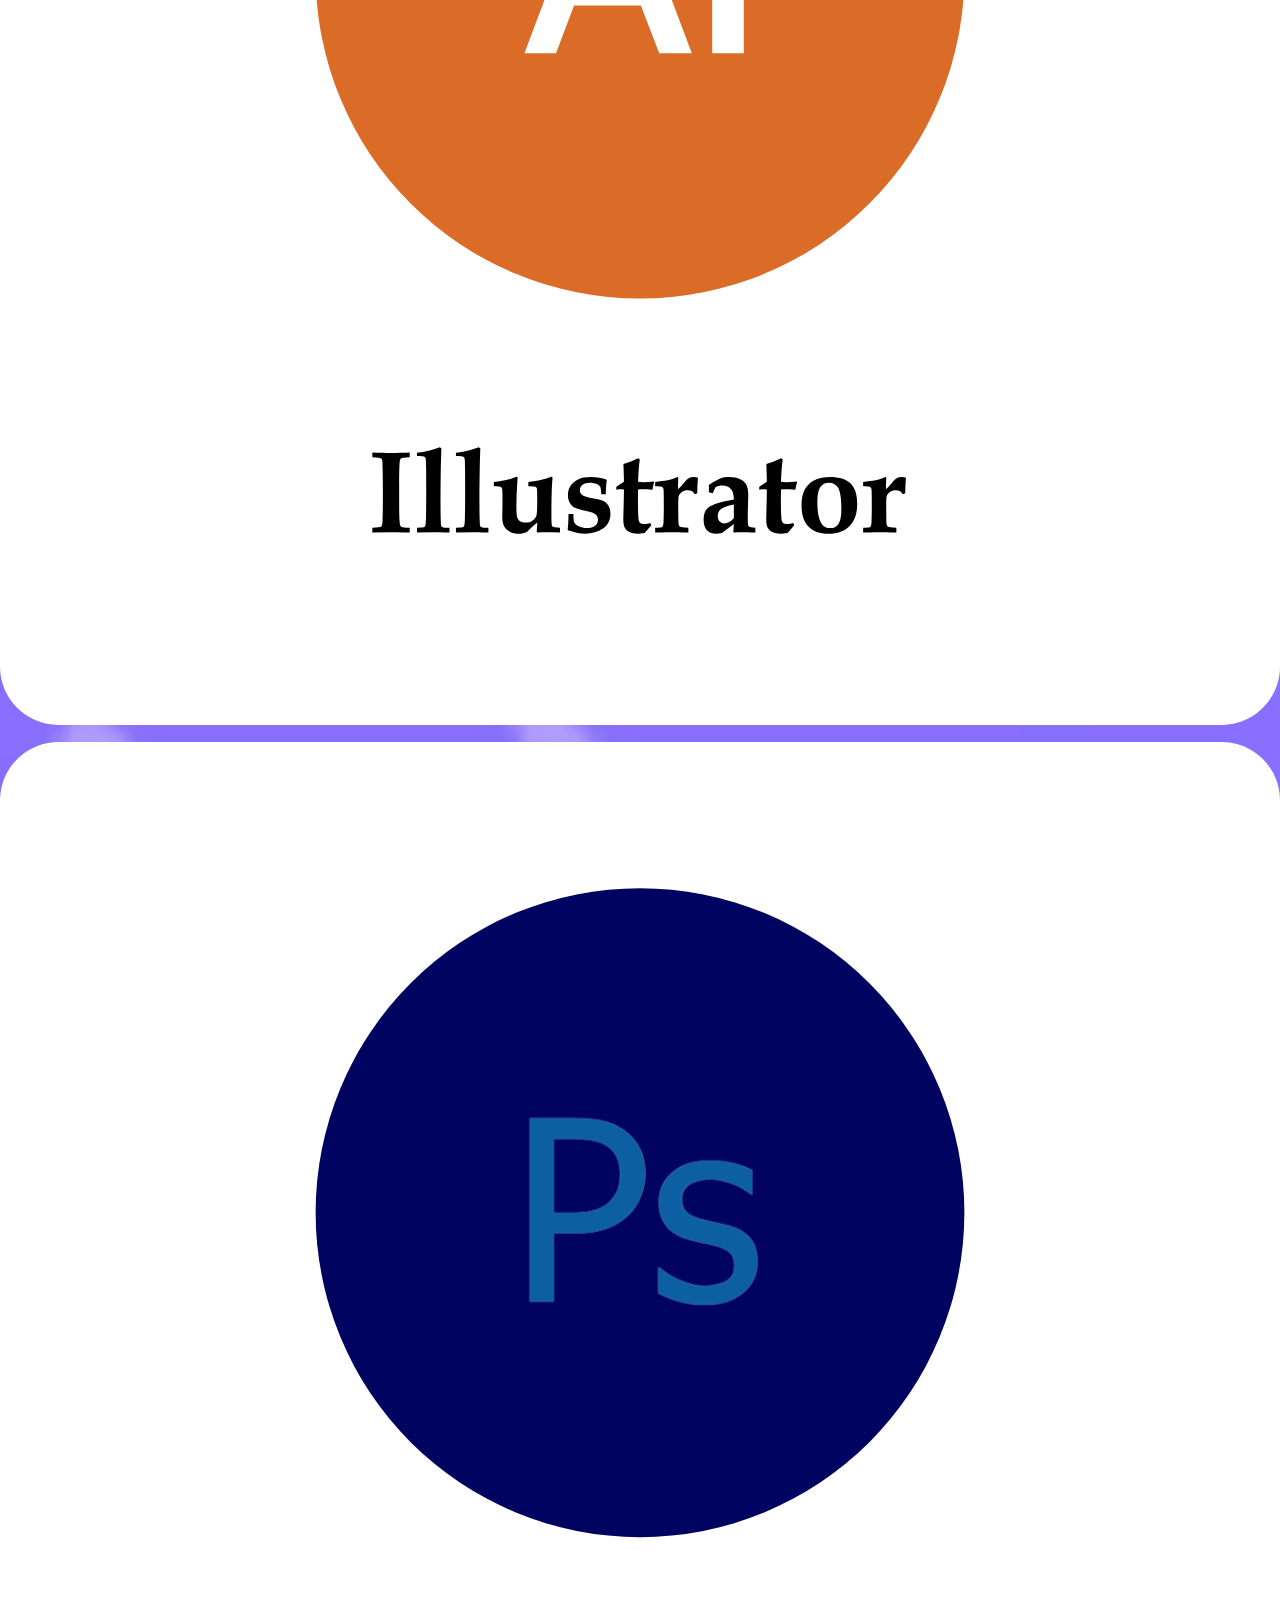
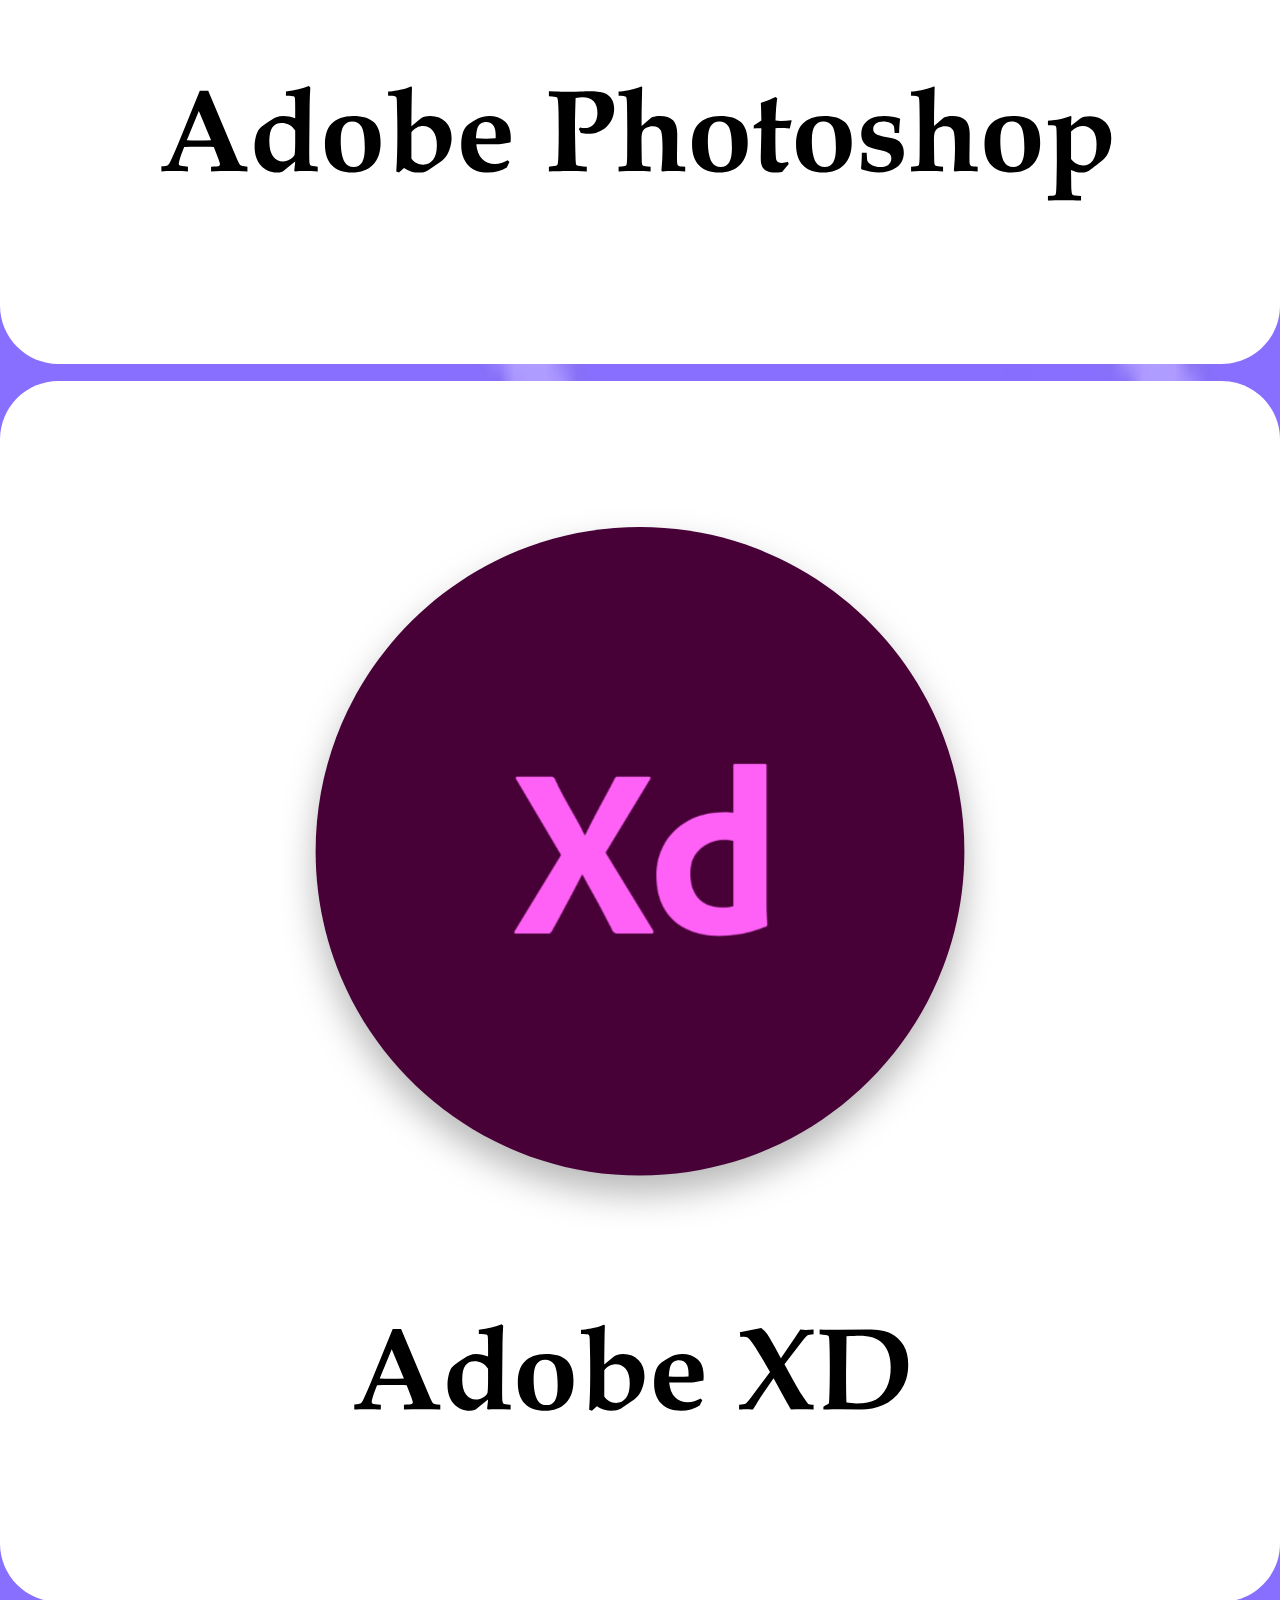
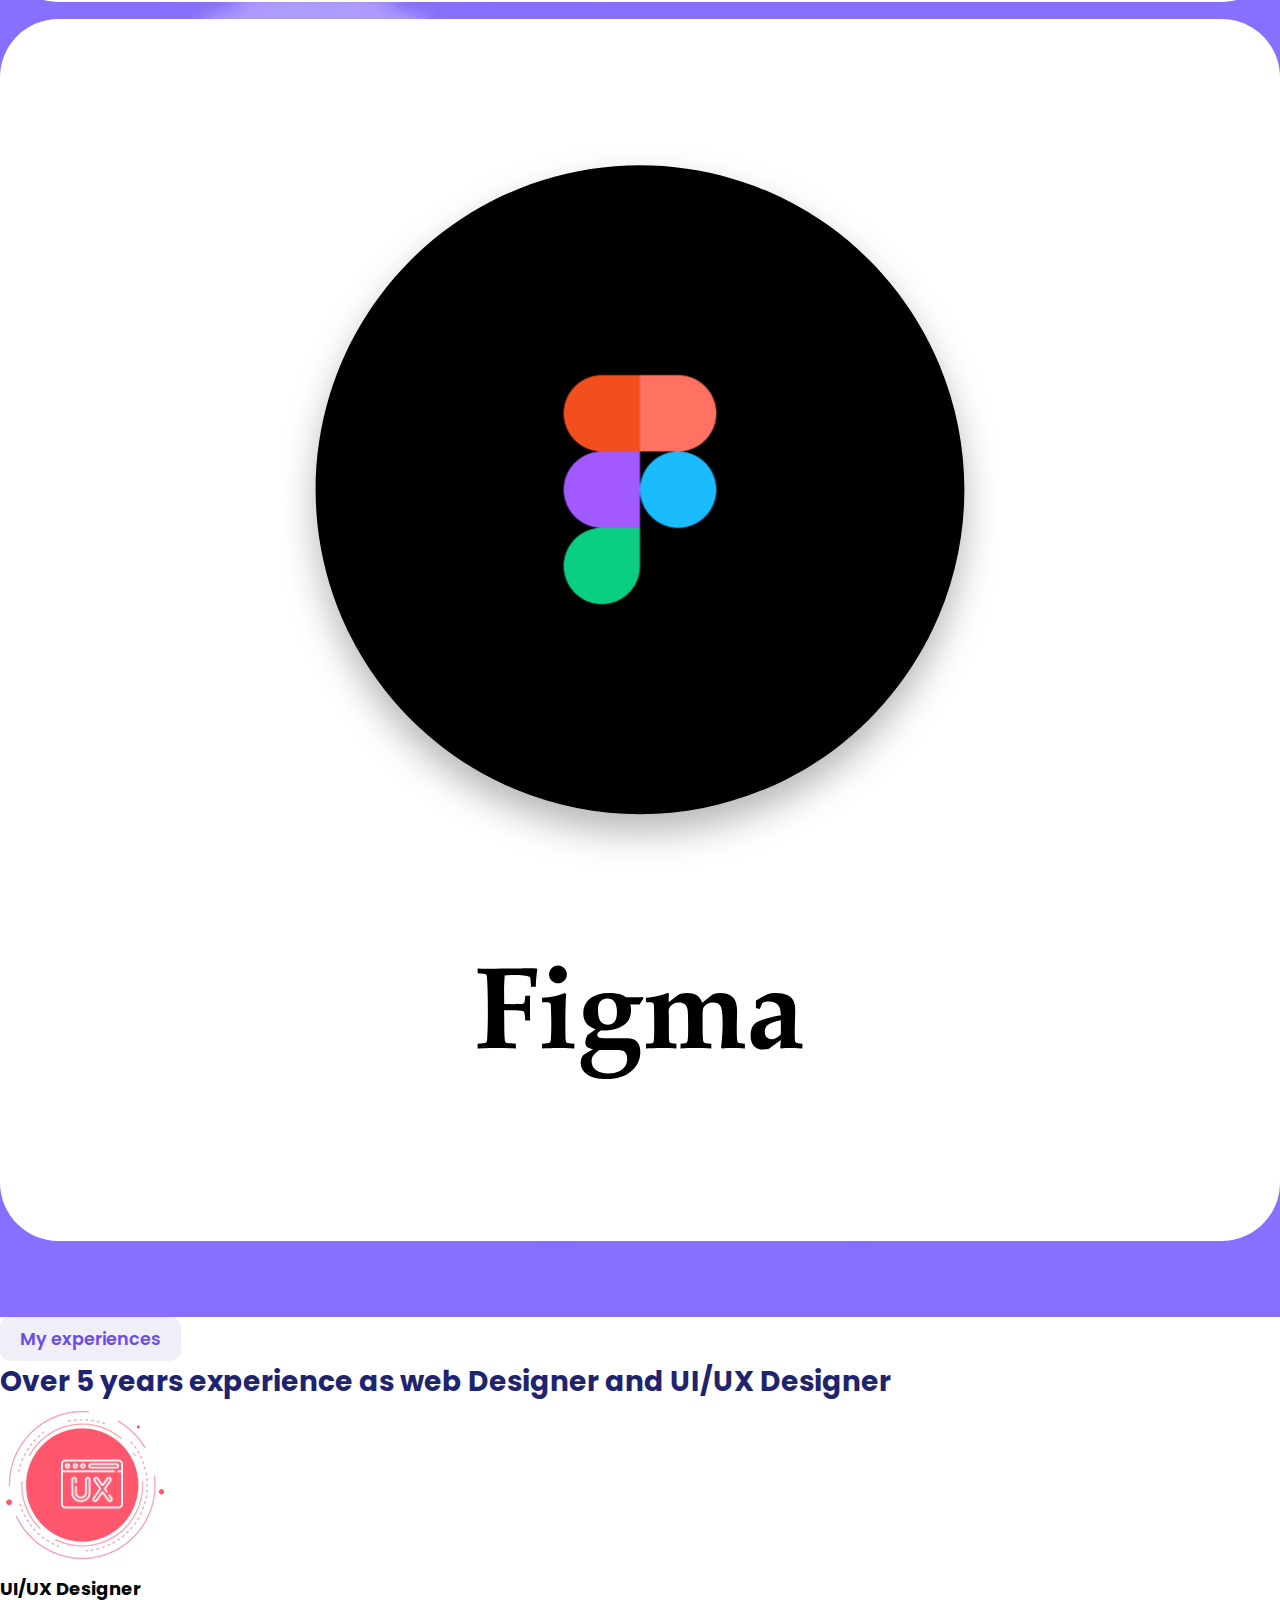
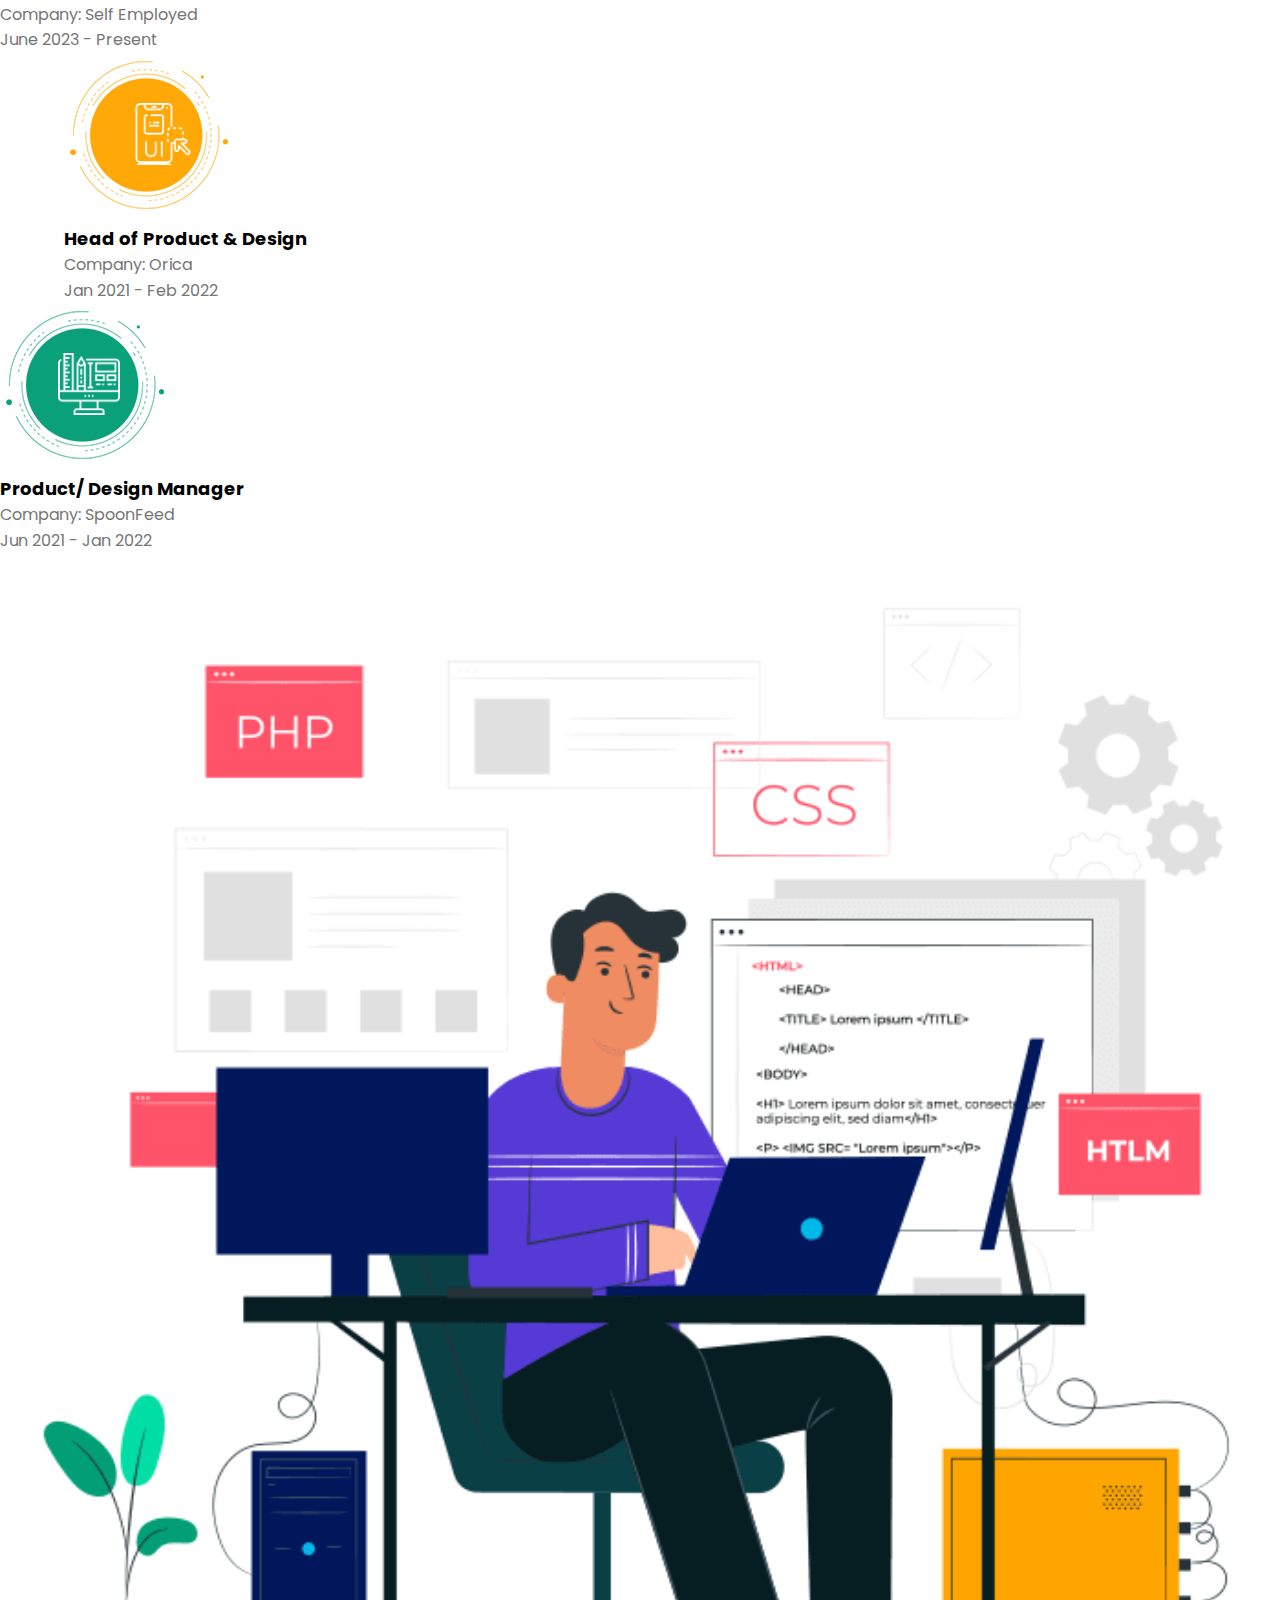
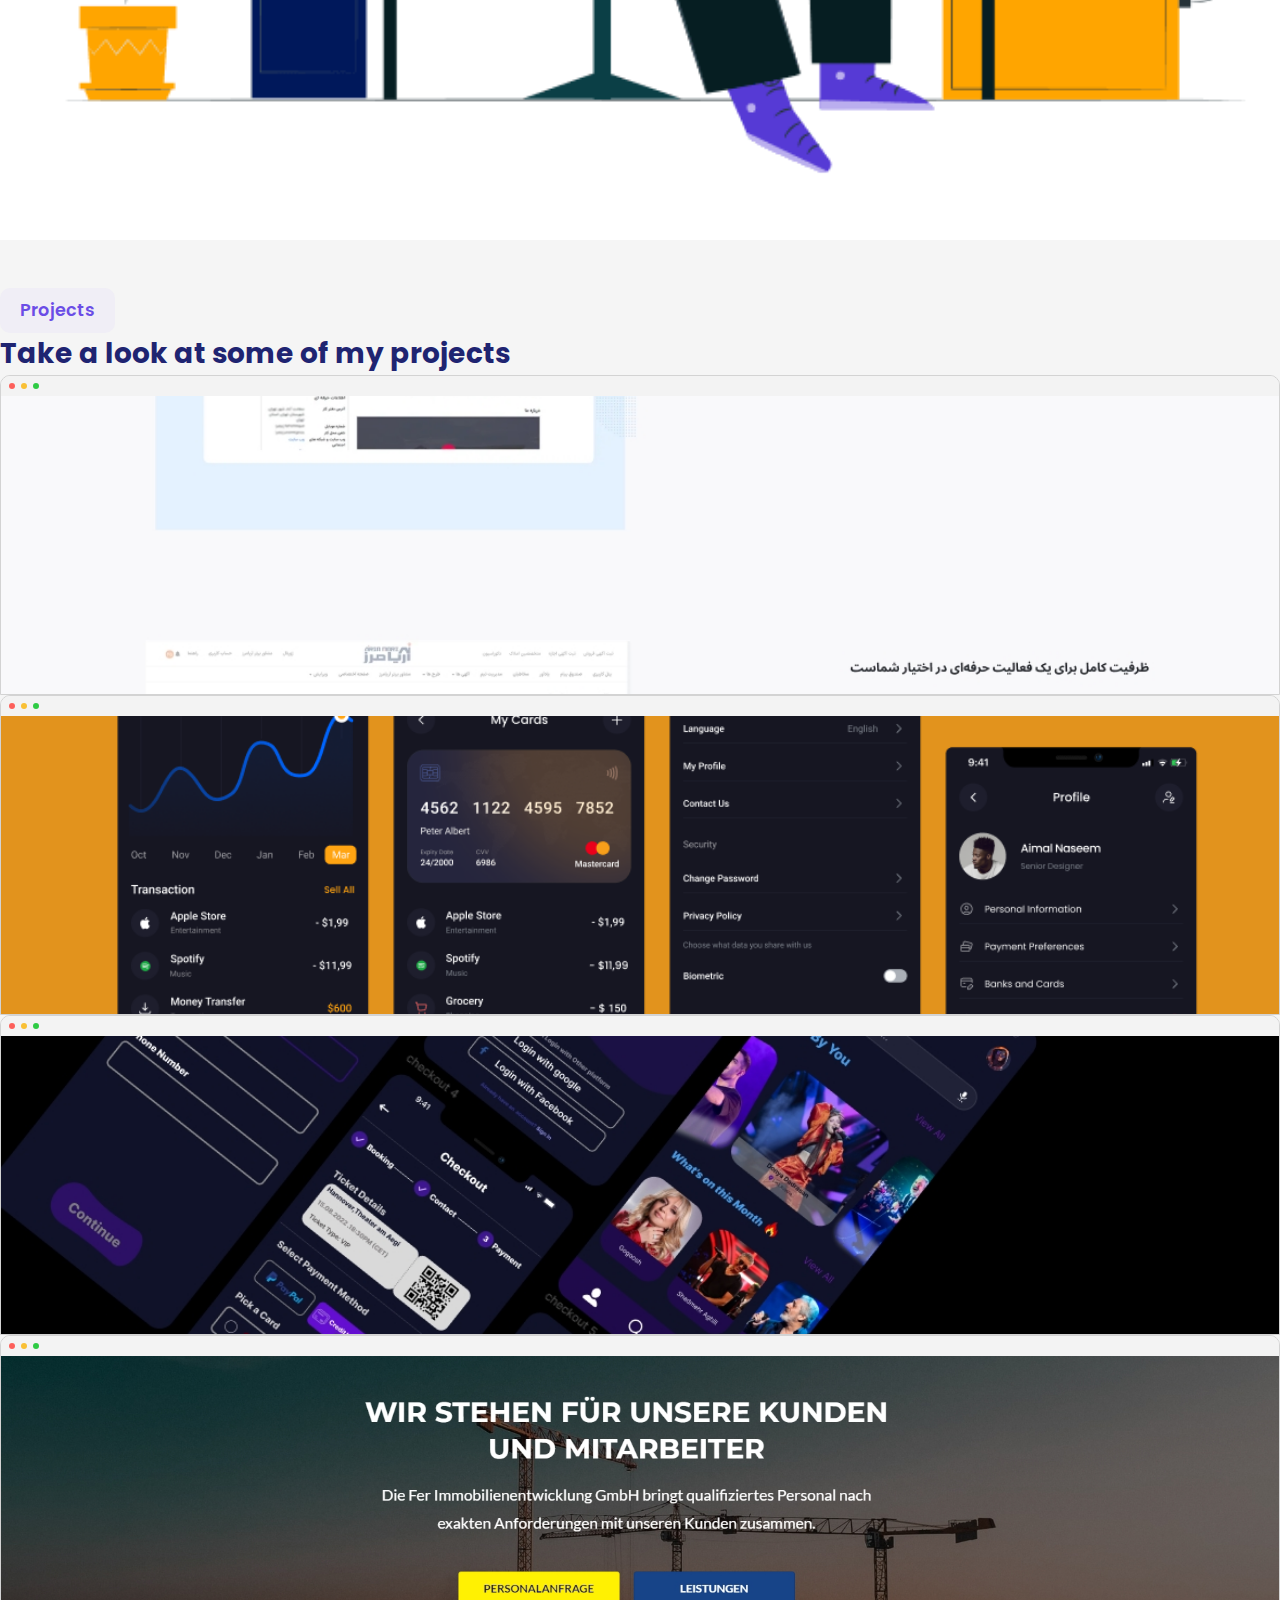
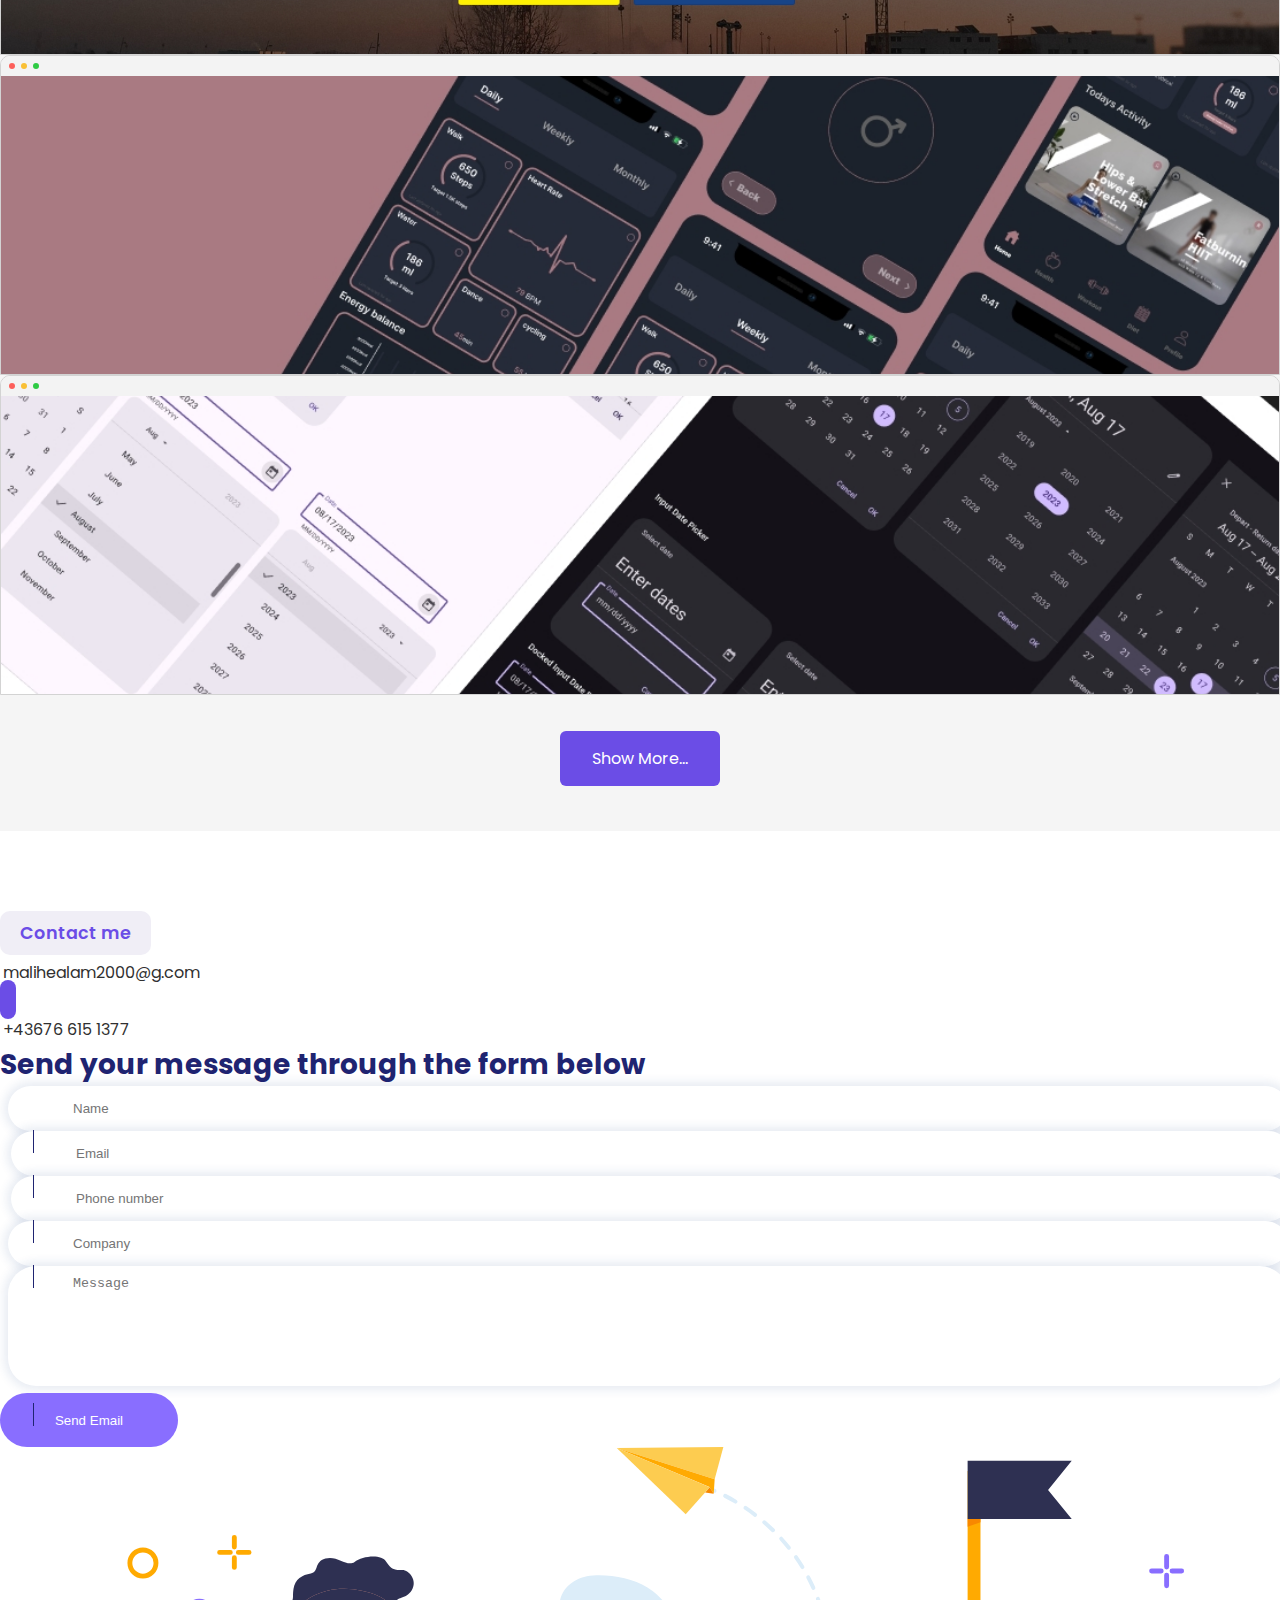
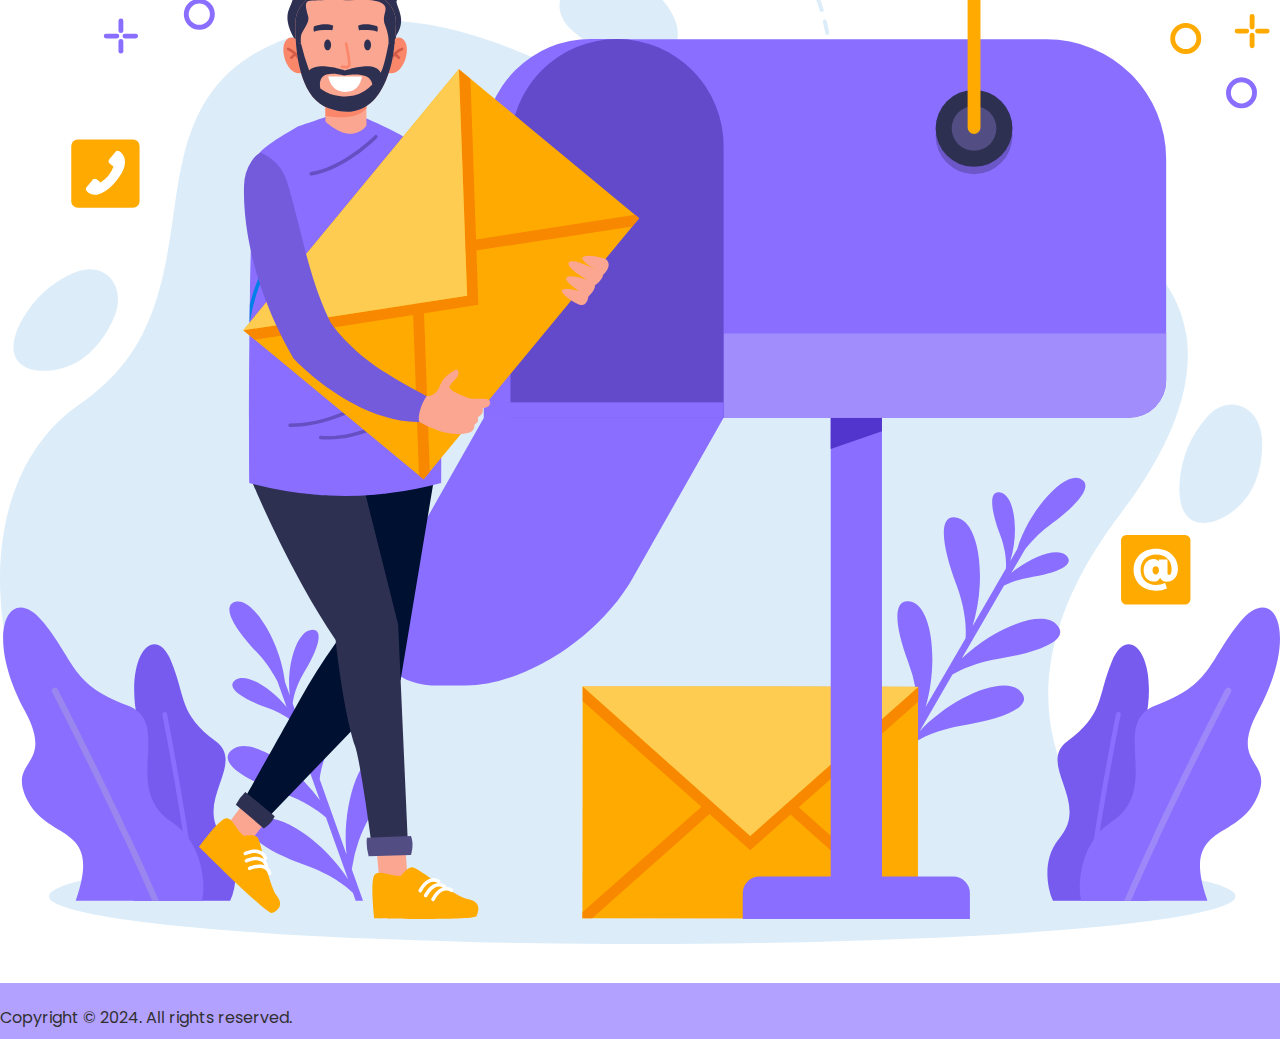
==== commit 4eefb28e: "Update index.html" ====
--- a/index.html
+++ b/index.html
@@ -283,10 +283,10 @@
                     <div class='circle'></div>
                     
                 </div>
-                <img src="./img/project/fitness/1.png" class='card-img' />
+                <img src="./img/project/fitness/home.jpg" class='card-img' />
                 <a href="./projects/fitness.html">
                 <div class='overlay'>
-                   <p class='projectname'>Gym App</p>
+                   <p class='projectname'>Fitness App</p>
              <i class='fas fa-eye showmore'></i>
      
               </div>
@@ -416,4 +416,4 @@
 
    
 </body>
-</html>+</html>
